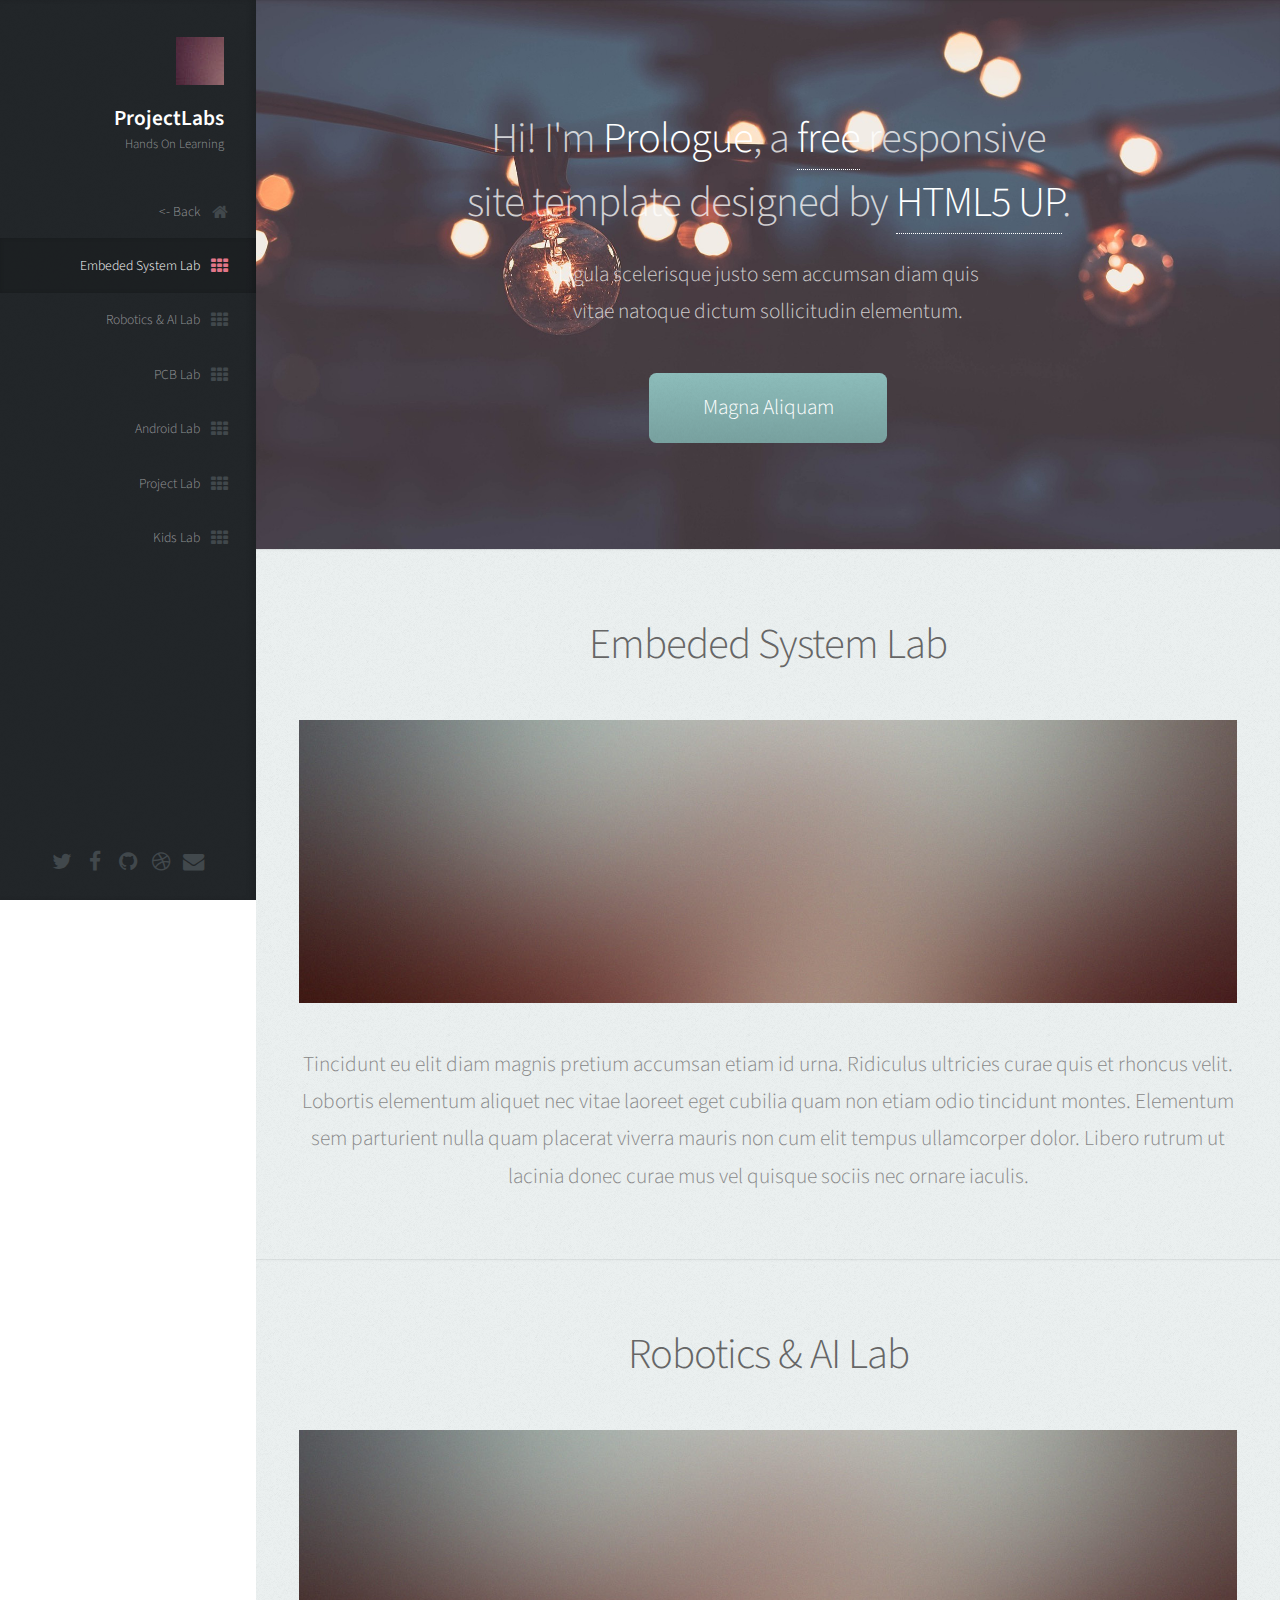
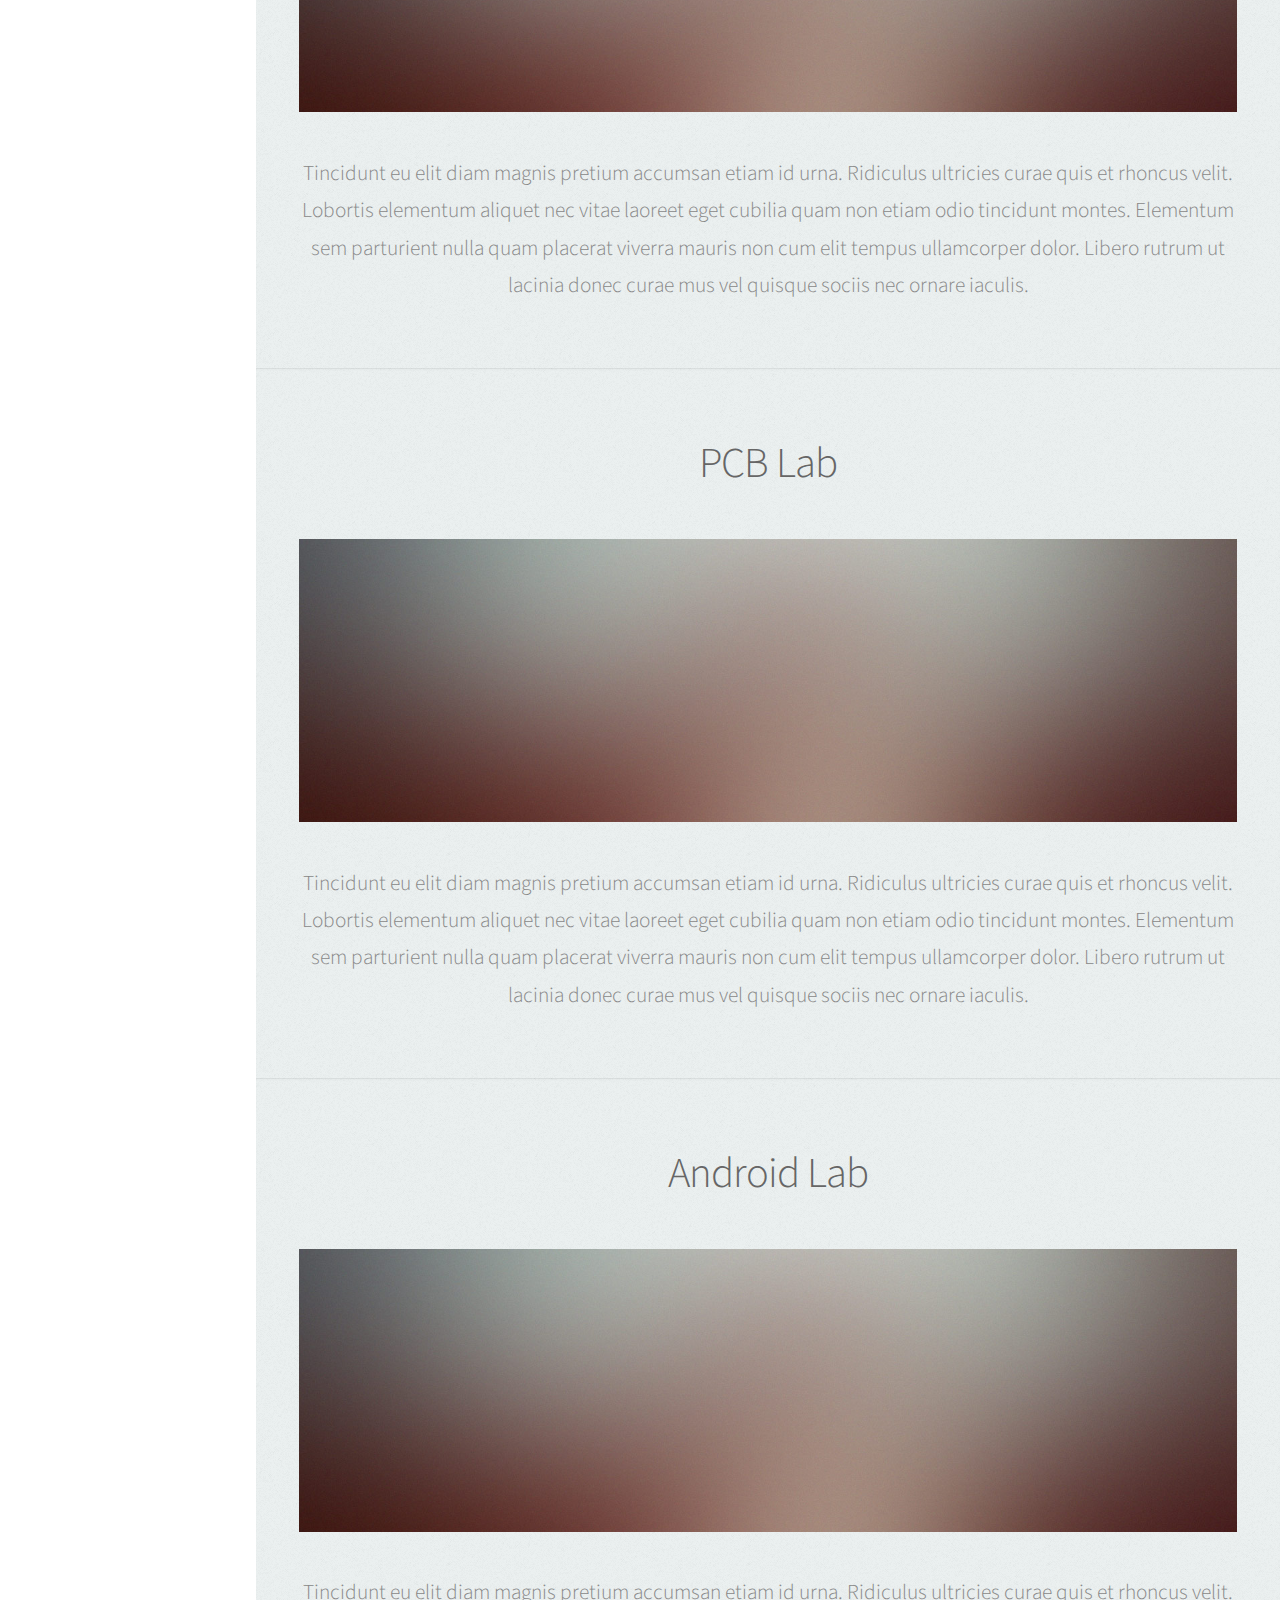
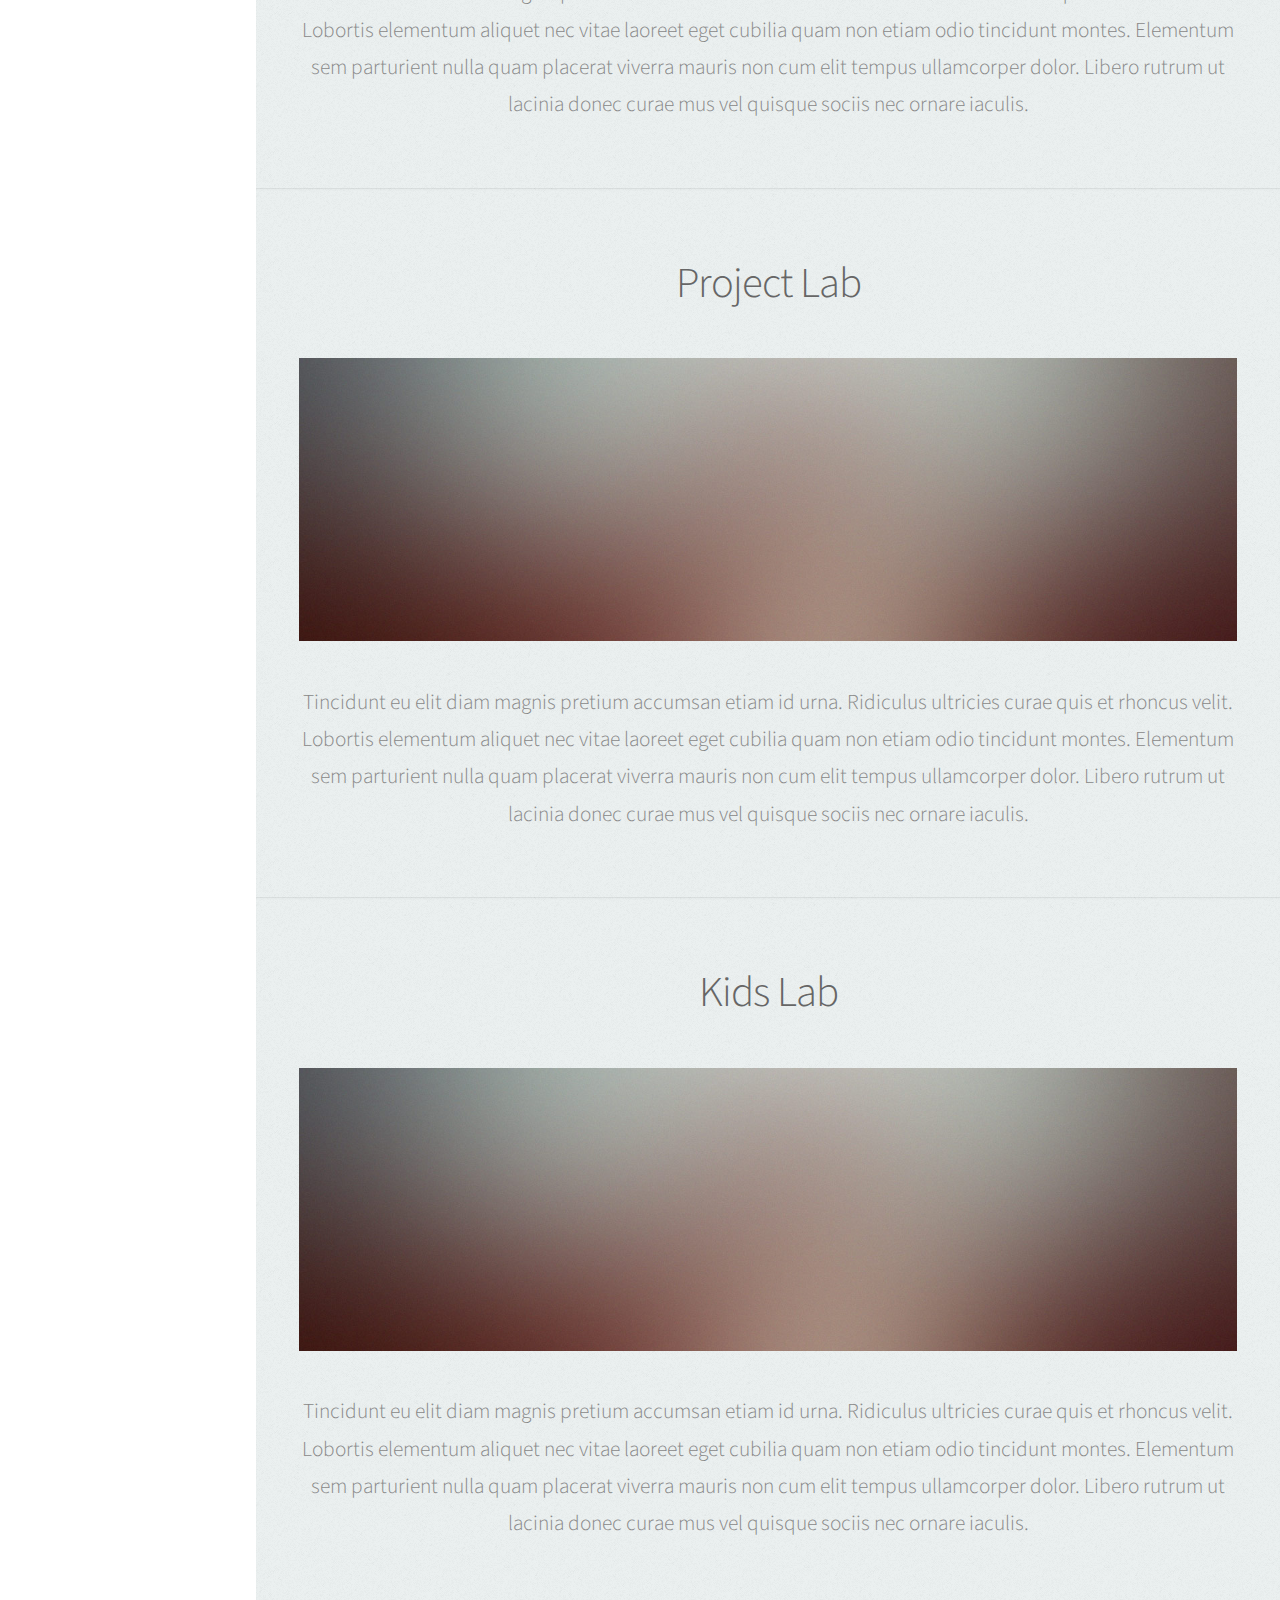
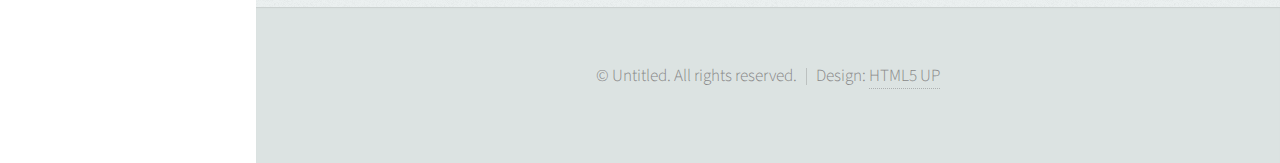
==== Labs.html @ 2b8f5c26 "added labs.html and several changes" ====
<!DOCTYPE HTML>
<!--
	Prologue by HTML5 UP
	html5up.net | @n33co
	Free for personal and commercial use under the CCA 3.0 license (html5up.net/license)
-->
<html>
	<head>
		<title>ProjectLabs</title>
		<meta http-equiv="content-type" content="text/html; charset=utf-8" />
		<meta name="description" content="" />
		<meta name="keywords" content="" />
		<!--[if lte IE 8]><script src="css/ie/html5shiv.js"></script><![endif]-->
		<script src="js/jquery.min.js"></script>
		<script src="js/jquery.scrolly.min.js"></script>
		<script src="js/jquery.scrollzer.min.js"></script>
		<script src="js/skel.min.js"></script>
		<script src="js/skel-layers.min.js"></script>
		<script src="js/init.js"></script>
		<noscript>
			<link rel="stylesheet" href="css/skel.css" />
			<link rel="stylesheet" href="css/style.css" />
			<link rel="stylesheet" href="css/style-wide.css" />
		</noscript>
		<!--[if lte IE 9]><link rel="stylesheet" href="css/ie/v9.css" /><![endif]-->
		<!--[if lte IE 8]><link rel="stylesheet" href="css/ie/v8.css" /><![endif]-->
	</head>
	<body>

		<!-- Header -->
			<div id="header" class="skel-layers-fixed">

				<div class="top">

					<!-- Logo -->
						<div id="logo">
							<span class="image avatar48"><img src="images/avatar.jpg" alt="" /></span>
							<h1 id="title">ProjectLabs</h1>
							<p>Hands On Learning</p>
						</div>

					<!-- Nav -->
						<nav id="nav">
							<!--
							
								Prologue's nav expects links in one of two formats:
								
								1. Hash link (scrolls to a different section within the page)
								
								   <li><a href="#foobar" id="foobar-link" class="icon fa-whatever-icon-you-want skel-layers-ignoreHref"><span class="label">Foobar</span></a></li>

								2. Standard link (sends the user to another page/site)

								   <li><a href="http://foobar.tld" id="foobar-link" class="icon fa-whatever-icon-you-want"><span class="label">Foobar</span></a></li>
							
							-->
							<ul>
							<li><a href="index.html" class="skel-layers-ignoreHref"><span class="icon fa-home"><-  Back</span></a></li>
								<li><a href="#top" id="top-link" class="skel-layers-ignoreHref"><span class="icon fa-th">Embeded System Lab</span></a></li>
								<li><a href="#portfolio" id="portfolio-link" class="skel-layers-ignoreHref"><span class="icon fa-th">Robotics & AI Lab</span></a></li>
								<li><a href="#portfolio" id="portfolio-link" class="skel-layers-ignoreHref"><span class="icon fa-th">PCB Lab</span></a></li>
								<li><a href="#portfolio" id="portfolio-link" class="skel-layers-ignoreHref"><span class="icon fa-th">Android Lab</span></a></li>
								<li><a href="#about" id="about-link" class="skel-layers-ignoreHref"><span class="icon fa-th">Project Lab</span></a></li>
								<li><a href="#contact" id="contact-link" class="skel-layers-ignoreHref"><span class="icon fa-th">Kids Lab</span></a></li>
							</ul>
						</nav>
						
				</div>
				
				<div class="bottom">

					<!-- Social Icons -->
						<ul class="icons">
							<li><a href="#" class="icon fa-twitter"><span class="label">Twitter</span></a></li>
							<li><a href="#" class="icon fa-facebook"><span class="label">Facebook</span></a></li>
							<li><a href="#" class="icon fa-github"><span class="label">Github</span></a></li>
							<li><a href="#" class="icon fa-dribbble"><span class="label">Dribbble</span></a></li>
							<li><a href="#" class="icon fa-envelope"><span class="label">Email</span></a></li>
						</ul>
				
				</div>
			
			</div>

		<!-- Main -->
			<div id="main">

				<!-- Intro -->
					<section id="top" class="one dark cover">
						<div class="container">

							<header>
								<h2 class="alt">Hi! I'm <strong>Prologue</strong>, a <a href="http://html5up.net/license">free</a> responsive<br />
								site template designed by <a href="http://html5up.net">HTML5 UP</a>.</h2>
								<p>Ligula scelerisque justo sem accumsan diam quis<br />
								vitae natoque dictum sollicitudin elementum.</p>
							</header>
							
							<footer>
								<a href="#portfolio" class="button scrolly">Magna Aliquam</a>
							</footer>

						</div>
					</section>
					

				<!-- About Me -->
					
					<!-- About Me -->
					<section id="about" class="three">
						<div class="container">

							<header>
								<h2>Embeded System Lab</h2>
							</header>

							<a href="#" class="image featured"><img src="images/pic08.jpg" alt="" /></a>
							
							<p>Tincidunt eu elit diam magnis pretium accumsan etiam id urna. Ridiculus 
							ultricies curae quis et rhoncus velit. Lobortis elementum aliquet nec vitae 
							laoreet eget cubilia quam non etiam odio tincidunt montes. Elementum sem 
							parturient nulla quam placerat viverra mauris non cum elit tempus ullamcorper 
							dolor. Libero rutrum ut lacinia donec curae mus vel quisque sociis nec 
							ornare iaculis.</p>

						</div>
					</section>
					
					<!-- About Me -->
					<section id="about" class="three">
						<div class="container">

							<header>
								<h2>Robotics & AI Lab</h2>
							</header>

							<a href="#" class="image featured"><img src="images/pic08.jpg" alt="" /></a>
							
							<p>Tincidunt eu elit diam magnis pretium accumsan etiam id urna. Ridiculus 
							ultricies curae quis et rhoncus velit. Lobortis elementum aliquet nec vitae 
							laoreet eget cubilia quam non etiam odio tincidunt montes. Elementum sem 
							parturient nulla quam placerat viverra mauris non cum elit tempus ullamcorper 
							dolor. Libero rutrum ut lacinia donec curae mus vel quisque sociis nec 
							ornare iaculis.</p>

						</div>
					</section>
					
					<!-- About Me -->
					<section id="about" class="three">
						<div class="container">

							<header>
								<h2>PCB Lab</h2>
							</header>

							<a href="#" class="image featured"><img src="images/pic08.jpg" alt="" /></a>
							
							<p>Tincidunt eu elit diam magnis pretium accumsan etiam id urna. Ridiculus 
							ultricies curae quis et rhoncus velit. Lobortis elementum aliquet nec vitae 
							laoreet eget cubilia quam non etiam odio tincidunt montes. Elementum sem 
							parturient nulla quam placerat viverra mauris non cum elit tempus ullamcorper 
							dolor. Libero rutrum ut lacinia donec curae mus vel quisque sociis nec 
							ornare iaculis.</p>

						</div>
					</section>
					
					<!-- About Me -->
					<section id="about" class="three">
						<div class="container">

							<header>
								<h2>Android Lab</h2>
							</header>

							<a href="#" class="image featured"><img src="images/pic08.jpg" alt="" /></a>
							
							<p>Tincidunt eu elit diam magnis pretium accumsan etiam id urna. Ridiculus 
							ultricies curae quis et rhoncus velit. Lobortis elementum aliquet nec vitae 
							laoreet eget cubilia quam non etiam odio tincidunt montes. Elementum sem 
							parturient nulla quam placerat viverra mauris non cum elit tempus ullamcorper 
							dolor. Libero rutrum ut lacinia donec curae mus vel quisque sociis nec 
							ornare iaculis.</p>

						</div>
					</section>
										<!-- About Me -->
					<section id="about" class="three">
						<div class="container">

							<header>
								<h2>Project Lab</h2>
							</header>

							<a href="#" class="image featured"><img src="images/pic08.jpg" alt="" /></a>
							
							<p>Tincidunt eu elit diam magnis pretium accumsan etiam id urna. Ridiculus 
							ultricies curae quis et rhoncus velit. Lobortis elementum aliquet nec vitae 
							laoreet eget cubilia quam non etiam odio tincidunt montes. Elementum sem 
							parturient nulla quam placerat viverra mauris non cum elit tempus ullamcorper 
							dolor. Libero rutrum ut lacinia donec curae mus vel quisque sociis nec 
							ornare iaculis.</p>

						</div>
					</section>
					
										<!-- About Me -->
					<section id="about" class="three">
						<div class="container">

							<header>
								<h2>Kids Lab</h2>
							</header>

							<a href="#" class="image featured"><img src="images/pic08.jpg" alt="" /></a>
							
							<p>Tincidunt eu elit diam magnis pretium accumsan etiam id urna. Ridiculus 
							ultricies curae quis et rhoncus velit. Lobortis elementum aliquet nec vitae 
							laoreet eget cubilia quam non etiam odio tincidunt montes. Elementum sem 
							parturient nulla quam placerat viverra mauris non cum elit tempus ullamcorper 
							dolor. Libero rutrum ut lacinia donec curae mus vel quisque sociis nec 
							ornare iaculis.</p>

						</div>
					</section>
							
			
			</div>

		<!-- Footer -->
			<div id="footer">
				
				<!-- Copyright -->
					<ul class="copyright">
						<li>&copy; Untitled. All rights reserved.</li><li>Design: <a href="http://html5up.net">HTML5 UP</a></li>
					</ul>
				
			</div>

	</body>
</html>
---- css/skel.css ----
/* Resets (http://meyerweb.com/eric/tools/css/reset/ | v2.0 | 20110126 | License: none (public domain)) */

	html,body,div,span,applet,object,iframe,h1,h2,h3,h4,h5,h6,p,blockquote,pre,a,abbr,acronym,address,big,cite,code,del,dfn,em,img,ins,kbd,q,s,samp,small,strike,strong,sub,sup,tt,var,b,u,i,center,dl,dt,dd,ol,ul,li,fieldset,form,label,legend,table,caption,tbody,tfoot,thead,tr,th,td,article,aside,canvas,details,embed,figure,figcaption,footer,header,hgroup,menu,nav,output,ruby,section,summary,time,mark,audio,video{margin:0;padding:0;border:0;font-size:100%;font:inherit;vertical-align:baseline;}article,aside,details,figcaption,figure,footer,header,hgroup,menu,nav,section{display:block;}body{line-height:1;}ol,ul{list-style:none;}blockquote,q{quotes:none;}blockquote:before,blockquote:after,q:before,q:after{content:'';content:none;}table{border-collapse:collapse;border-spacing:0;}body{-webkit-text-size-adjust:none}

/* Box Model */

	*, *:before, *:after {
		-moz-box-sizing: border-box;
		-webkit-box-sizing: border-box;
		box-sizing: border-box;
	}

/* Container */

	.container {
		margin-left: auto;
		margin-right: auto;

		/* width: (containers) */
		width: 1200px;
	}

	/* Modifiers */

		/* 125% */
			.container.\31 25\25 {
				width: 100%;

				/* max-width: (containers * 1.25) */
				max-width: 1500px;

				/* min-width: (containers) */
				min-width: 1200px;
			}

		/* 75% */
			.container.\37 5\25 {

				/* width: (containers * 0.75) */
				width: 900px;

			}

		/* 50% */
			.container.\35 0\25 {

				/* width: (containers * 0.50) */
				width: 600px;

			}

		/* 25% */
			.container.\32 5\25 {

				/* width: (containers * 0.25) */
				width: 300px;

			}

/* Grid */

	.row {
		border-bottom: solid 1px transparent;
	}

	.row > * {
		float: left;
	}

	.row:after, .row:before {
		content: '';
		display: block;
		clear: both;
		height: 0;
	}

	.row.uniform > * > :first-child {
		margin-top: 0;
	}

	.row.uniform > * > :last-child {
		margin-bottom: 0;
	}

	/* Gutters */

		/* Normal */

			.row > * {
				/* padding: (gutters.horizontal) 0 0 (gutters.vertical) */
				padding: 40px 0 0 40px;
			}

			.row {
				/* margin: -(gutters.horizontal) 0 -1px -(gutters.vertical) */
				margin: -40px 0 -1px -40px;
			}

			.row.uniform > * {
				/* padding: (gutters.vertical) 0 0 (gutters.vertical) */
				padding: 40px 0 0 40px;
			}

			.row.uniform {
				/* margin: -(gutters.vertical) 0 -1px -(gutters.vertical) */
				margin: -40px 0 -1px -40px;
			}

		/* 200% */

			.row.\32 00\25 > * {
				/* padding: (gutters.horizontal) 0 0 (gutters.vertical) */
				padding: 80px 0 0 80px;
			}

			.row.\32 00\25 {
				/* margin: -(gutters.horizontal) 0 -1px -(gutters.vertical) */
				margin: -80px 0 -1px -80px;
			}

			.row.uniform.\32 00\25 > * {
				/* padding: (gutters.vertical) 0 0 (gutters.vertical) */
				padding: 80px 0 0 80px;
			}

			.row.uniform.\32 00\25 {
				/* margin: -(gutters.vertical) 0 -1px -(gutters.vertical) */
				margin: -80px 0 -1px -80px;
			}

		/* 150% */

			.row.\31 50\25 > * {
				/* padding: (gutters.horizontal) 0 0 (gutters.vertical) */
				padding: 60px 0 0 60px;
			}

			.row.\31 50\25 {
				/* margin: -(gutters.horizontal) 0 -1px -(gutters.vertical) */
				margin: -60px 0 -1px -60px;
			}

			.row.uniform.\31 50\25 > * {
				/* padding: (gutters.vertical) 0 0 (gutters.vertical) */
				padding: 60px 0 0 60px;
			}

			.row.uniform.\31 50\25 {
				/* margin: -(gutters.vertical) 0 -1px -(gutters.vertical) */
				margin: -60px 0 -1px -60px;
			}

		/* 50% */

			.row.\35 0\25 > * {
				/* padding: (gutters.horizontal) 0 0 (gutters.vertical) */
				padding: 20px 0 0 20px;
			}

			.row.\35 0\25 {
				/* margin: -(gutters.horizontal) 0 -1px -(gutters.vertical) */
				margin: -20px 0 -1px -20px;
			}

			.row.uniform.\35 0\25 > * {
				/* padding: (gutters.vertical) 0 0 (gutters.vertical) */
				padding: 20px 0 0 20px;
			}

			.row.uniform.\35 0\25 {
				/* margin: -(gutters.vertical) 0 -1px -(gutters.vertical) */
				margin: -20px 0 -1px -20px;
			}

		/* 25% */

			.row.\32 5\25 > * {
				/* padding: (gutters.horizontal) 0 0 (gutters.vertical) */
				padding: 10px 0 0 10px;
			}

			.row.\32 5\25 {
				/* margin: -(gutters.horizontal) 0 -1px -(gutters.vertical) */
				margin: -10px 0 -1px -10px;
			}

			.row.uniform.\32 5\25 > * {
				/* padding: (gutters.vertical) 0 0 (gutters.vertical) */
				padding: 10px 0 0 10px;
			}

			.row.uniform.\32 5\25 {
				/* margin: -(gutters.vertical) 0 -1px -(gutters.vertical) */
				margin: -10px 0 -1px -10px;
			}

		/* 0% */

			.row.\30 \25 > * {
				padding: 0;
			}

			.row.\30 \25 {
				margin: 0 0 -1px 0;
			}

	/* Cells */

		.\31 2u, .\31 2u\24 { width: 100%; clear: none; margin-left: 0; }
		.\31 1u, .\31 1u\24 { width: 91.6666666667%; clear: none; margin-left: 0; }
		.\31 0u, .\31 0u\24 { width: 83.3333333333%; clear: none; margin-left: 0; }
		.\39 u, .\39 u\24 { width: 75%; clear: none; margin-left: 0; }
		.\38 u, .\38 u\24 { width: 66.6666666667%; clear: none; margin-left: 0; }
		.\37 u, .\37 u\24 { width: 58.3333333333%; clear: none; margin-left: 0; }
		.\36 u, .\36 u\24 { width: 50%; clear: none; margin-left: 0; }
		.\35 u, .\35 u\24 { width: 41.6666666667%; clear: none; margin-left: 0; }
		.\34 u, .\34 u\24 { width: 33.3333333333%; clear: none; margin-left: 0; }
		.\33 u, .\33 u\24 { width: 25%; clear: none; margin-left: 0; }
		.\32 u, .\32 u\24 { width: 16.6666666667%; clear: none; margin-left: 0; }
		.\31 u, .\31 u\24 { width: 8.3333333333%; clear: none; margin-left: 0; }

		.\31 2u\24 + *,
		.\31 1u\24 + *,
		.\31 0u\24 + *,
		.\39 u\24 + *,
		.\38 u\24 + *,
		.\37 u\24 + *,
		.\36 u\24 + *,
		.\35 u\24 + *,
		.\34 u\24 + *,
		.\33 u\24 + *,
		.\32 u\24 + *,
		.\31 u\24 + * {
			clear: left;
		}

		.\-11u { margin-left: 91.6666666667% }
		.\-10u { margin-left: 83.3333333333% }
		.\-9u { margin-left: 75% }
		.\-8u { margin-left: 66.6666666667% }
		.\-7u { margin-left: 58.3333333333% }
		.\-6u { margin-left: 50% }
		.\-5u { margin-left: 41.6666666667% }
		.\-4u { margin-left: 33.3333333333% }
		.\-3u { margin-left: 25% }
		.\-2u { margin-left: 16.6666666667% }
		.\-1u { margin-left: 8.3333333333% }
---- css/style.css ----
@charset 'UTF-8';
@import url("font-awesome.min.css");
@import url("http://fonts.googleapis.com/css?family=Source+Sans+Pro:300,300italic,400,600");

/*
	Prologue by HTML5 UP
	html5up.net | @n33co
	Free for personal and commercial use under the CCA 3.0 license (html5up.net/license)
*/

/*********************************************************************************/
/* Basic                                                                         */
/*********************************************************************************/

	body
	{
		background: #fff;
	}

		body.is-loading *
		{
			-moz-transition: none !important;
			-webkit-transition: none !important;
			-o-transition: none !important;
			-ms-transition: none !important;
			transition: none !important;
			-moz-animation: none !important;
			-webkit-animation: none !important;
			-o-animation: none !important;
			-ms-animation: none !important;
			animation: none !important;
		}

	body,input,textarea,select
	{
		font-family: 'Source Sans Pro', sans-serif;
		font-size: 19pt;
		font-weight: 300;
		line-height: 1.75em;
		color: #888;
	}

	h1,h2,h3,h4,h5,h6
	{
		font-weight: 300;
		color: #666;
		line-height: 1.5em;
	}
	
		h1 a, h2 a, h3 a, h4 a, h5 a, h6 a
		{
			color: inherit;
			text-decoration: none;
		}

		h1 strong, h2 strong, h3 strong, h4 strong, h5 strong, h6 strong
		{
			color: #333;
		}
		
		h2
		{
			font-size: 2em;
			letter-spacing: -1px;
		}
		
			h2.alt
			{
				color: #888;
			}
			
			h2.alt strong
			{
				color: #666;
			}

		h3
		{
			font-size: 1.5em;
		}

	header
	{
		margin: 0 0 2em 0;
	}

		header > p
		{
			margin: 1em 0 0 0;
		}

	footer
	{
		margin: 2em 0 0 0;
	}

	strong, b
	{
		font-weight: 300;
		color: #666;
	}
	
	em, i
	{
		font-style: italic;
	}

	a
	{
		text-decoration: none;
		color: inherit;
		border-bottom: dotted 1px rgba(128,128,128,0.5);
		-moz-transition: color 0.35s ease-in-out, border-bottom-color 0.35s ease-in-out;
		-webkit-transition: color 0.35s ease-in-out, border-bottom-color 0.35s ease-in-out;
		-o-transition: color 0.35s ease-in-out, border-bottom-color 0.35s ease-in-out;
		-ms-transition: color 0.35s ease-in-out, border-bottom-color 0.35s ease-in-out;
		transition: color 0.35s ease-in-out, border-bottom-color 0.35s ease-in-out;
		outline: 0;
	}

		a:hover
		{
			color: #E27689;
			border-bottom-color: rgba(255,255,255,0);
		}

	sub
	{
		position: relative;
		top: 0.5em;
		font-size: 0.8em;
	}
	
	sup
	{
		position: relative;
		top: -0.5em;
		font-size: 0.8em;
	}
	
	hr
	{
		border: 0;
		border-top: solid 1px #ddd;
	}
	
	blockquote
	{
		border-left: solid 0.5em #ddd;
		padding: 1em 0 1em 2em;
		font-style: italic;
	}
	
	p, ul, ol, dl, table
	{
		margin-bottom: 2em;
	}

	br.clear
	{
		clear: both;
	}

	/* Sections/Article */
	
		section,
		article
		{
			margin-bottom: 3em;
		}
		
			section > :last-child,
			article > :last-child,
			section > .container > :last-child,
			article > .container > :last-child
			{
				margin-bottom: 0;
			}

			section:last-child,
			article:last-child
			{
				margin-bottom: 0;
			}

			.row > section,
			.row > article
			{
				margin-bottom: 0;
			}

	/* Image */

		.image
		{
			display: inline-block;
			border: 0;
		}
		
			.image img
			{
				display: block;
				width: 100%;
			}
			
			.image.avatar48
			{
				width: 48px;
				height: 48px;
				background: #f00;
			}
			
				.image.avatar48 img
				{
					width: 48px;
					height: 48px;
				}

			.image.fit
			{
				display: block;
				width: 100%;
			}
			
			.image.featured
			{
				display: block;
				width: 100%;
				margin: 0 0 2em 0;
			}
			
			.image.left
			{
				float: left;
				margin: 0 2em 2em 0;
			}
			
			.image.centered
			{
				display: block;
				margin: 0 0 2em 0;
			}

				.image.centered img
				{
					margin: 0 auto;
					width: auto;
				}

	/* List */

		ul
		{
		}

			ul.default
			{
				list-style: disc;
				padding-left: 1em;
			}
			
				ul.default li
				{
					padding-left: 0.5em;
				}		

			ul.icons
			{
				cursor: default;
			}	
			
				ul.icons li
				{
					display: inline-block;
				}
				
					ul.icons a
					{
						display: inline-block;
						width: 2em;
						height: 2em;
						line-height: 2em;
						text-align: center;
						border: 0;
					}

		ol
		{
		}
		
			ol.default
			{
				list-style: decimal;
				padding-left: 1.25em;
			}

				ol.default li
				{
					padding-left: 0.25em;
				}

	/* Form */

		form
		{
		}
		
			form label
			{
				display: block;
				text-align: left;
				margin-bottom: 0.5em;
			}
		
			form input[type="text"],
			form input[type="email"],
			form input[type="password"],
			form select,
			form textarea
			{
				position: relative;
				-webkit-appearance: none;
				display: block;
				border: 0;
				outline: 0;
				background: #fff;
				background: rgba(255,255,255,0.75);
				width: 100%;
				border-radius: 0.35em;
				padding: 0.75em 1em 0.75em 1em;
				box-shadow: inset 0 0.1em 0.1em 0 rgba(0,0,0,0.05);
				border: solid 1px rgba(0,0,0,0.15);
				-moz-transition: all 0.35s ease-in-out;
				-webkit-transition: all 0.35s ease-in-out;
				-o-transition: all 0.35s ease-in-out;
				-ms-transition: all 0.35s ease-in-out;
				transition: all 0.35s ease-in-out;
			}

				form input[type="text"],
				form input[type="email"],
				form input[type="password"],
				form select
				{
					line-height: 1.25em;
				}

				form input[type="text"]:focus,
				form input[type="email"]:focus,
				form input[type="password"]:focus,
				form select:focus,
				form textarea:focus
				{
					box-shadow: 0 0 2px 1px #8ebebc;
					background: #fff;
				}
				
				form textarea
				{
					min-height: 14em;
				}

				form .formerize-placeholder
				{
					color: #555 !important;
				}

				form ::-webkit-input-placeholder
				{
					color: #555 !important;
				}

				form :-moz-placeholder
				{
					color: #555 !important;
				}

				form ::-moz-placeholder
				{
					color: #555 !important;
				}

				form :-ms-input-placeholder
				{
					color: #555 !important;
				}

				form ::-moz-focus-inner
				{
					border: 0;
				}
			
	/* Table */
	
		table
		{
			width: 100%;
		}
		
			table.default
			{
				width: 100%;
				text-align: left;
			}
			
				table.default tbody tr:nth-child(2n+2)
				{
					background: #f4f4f4;
				}
				
				table.default td
				{
					padding: 0.5em 1em 0.5em 1em;
				}
				
				table.default th
				{
					text-align: left;
					padding: 0.5em 1em 0.5em 1em;
					color: #fff;
					background: #222729 url('images/overlay.png');
				}
			
				table.default thead
				{
					background: #444;
					color: #fff;
				}
				
				table.default tfoot
				{
					background: #eee;
				}
				
				table.default tbody
				{
				}

	/* Button */
		
		input[type="button"],
		input[type="submit"],
		input[type="reset"],
		.button
		{
			position: relative;
			display: inline-block;
			border-radius: 0.35em;
			color: #fff !important;
			text-decoration: none;
			padding: 0.75em 2.5em 0.75em 2.5em;
			background-color: #8ebebc;
			border: 0;
			cursor: pointer;
			background-image: -moz-linear-gradient(top, rgba(0,0,0,0), rgba(0,0,0,0.15)), url('images/overlay.png');
			background-image: -webkit-linear-gradient(top, rgba(0,0,0,0), rgba(0,0,0,0.15)), url('images/overlay.png');
			background-image: -o-linear-gradient(top, rgba(0,0,0,0), rgba(0,0,0,0.15)), url('images/overlay.png');
			background-image: -ms-linear-gradient(top, rgba(0,0,0,0), rgba(0,0,0,0.15)), url('images/overlay.png');
			background-image: linear-gradient(top, rgba(0,0,0,0), rgba(0,0,0,0.15)), url('images/overlay.png');			
			-moz-transition: background-color 0.35s ease-in-out;
			-webkit-transition: background-color 0.35s ease-in-out;
			-o-transition: background-color 0.35s ease-in-out;
			-ms-transition: background-color 0.35s ease-in-out;
			transition: background-color 0.35s ease-in-out;
		}

			input[type="button"]:hover,
			input[type="submit"]:hover,
			input[type="reset"]:hover,
			.button:hover
			{
				background-color: #9ececc;
			}
			
			input[type="button"]:active,
			input[type="submit"]:active,
			input[type="reset"]:active,
			.button:active
			{
				background-color: #7eaeac;
			}
		
	/* Item */
	
		.item
		{
			box-shadow: 0 0.05em 0.15em 0 rgba(0,0,0,0.05);
			margin-bottom: 40px;
		}
		
			.item header
			{
				background: #fff;
				margin: 0;
				padding: 1em 0 1em 0;
				font-size: 0.8em;
			}

				.item header h3
				{
					font-size: 1em;
				}

/*********************************************************************************/
/* Icons                                                                         */
/*********************************************************************************/

	.icon {
		text-decoration: none;
	}

		.icon:before {
			display: inline-block;
			font-family: FontAwesome;
			font-size: 1.25em;
			text-decoration: none;
			font-style: normal;
			font-weight: normal;
			line-height: 1;
			-webkit-font-smoothing:antialiased;
			-moz-osx-font-smoothing:grayscale;
		}
		
		.icon > .label {
			display: none;
		}

/*********************************************************************************/
/* Header                                                                        */
/*********************************************************************************/
	
	#header
	{
		position: fixed;
		top: 0;
		left: 0;
		width: 375px;
		height: 100%;
		color: #fff;
		background: #222629 url('images/overlay.png');
		box-shadow: inset -0.25em 0 0.25em 0 rgba(0,0,0,0.1);
		text-align: right;
	}
	
		#header .top
		{
			position: absolute;
			left: 0;
			top: 0;
			width: 100%;
		}
	
		#header .bottom
		{
			position: absolute;
			left: 0;
			bottom: 0;
			width: 100%;
		}

		#header .icons
		{
			font-size: 0.8em;
			margin: 0 0 1em 0;
			text-align: center;
		}
		
			#header .icons a
			{
				color: #41484c;
				-moz-transition: color 0.35s ease-in-out;
				-webkit-transition: color 0.35s ease-in-out;
				-o-transition: color 0.35s ease-in-out;
				-ms-transition: color 0.35s ease-in-out;
				transition: color 0.35s ease-in-out;
			}
			
				#header .icons a:hover
				{
					color: #fff;
				}

	#logo
	{
		position: relative;
		margin: 1.75em 1.5em 1.5em 1.5em;
		min-height: 48px;
		cursor: default;
	}
	
		#logo h1
		{
			position: relative;
			color: #fff;
			font-weight: 600;
			font-size: 1em;
			line-height: 1em;
		}
	
		#logo p
		{
			position: relative;
			display: block;
			font-size: 0.6em;
			color: rgba(255,255,255,0.5);
			line-height: 1.25em;
			margin: 0.5em 0 0 0;
		}
		
		#logo .image
		{
			position: absolute;
			left: 0;
			top: 0;
		}
	
	#nav
	{
	}
	
		#nav ul
		{
		}
		
			#nav ul li
			{
			}
			
				#nav ul li a
				{
					display: block;
					padding: 0.5em 1.5em 0.5em 1.5em;
					color: rgba(255,255,255,0.5);
					text-decoration: none;
					outline: 0;
					border: 0;
					-moz-transition: none;
					-webkit-transition: none;
					-o-transition: none;
					-ms-transition: none;
					transition: none;
				}
				
					#nav ul li a span
					{
						position: relative;
						display: block;
						font-size: 0.8em;
					}
					
						#nav ul li a span:before
						{
							position: absolute;
							left: 0;
							color: #41484c;
							text-align: center;
							width: 1.25em;
							line-height: 1.75em;
						}

					#nav ul li a.active
					{
						background: rgba(0,0,0,0.15);
						box-shadow: inset 0 0 0.25em 0 rgba(0,0,0,0.125);
						color: #fff;
					}

						#nav ul li a.active span
						{
						}

							#nav ul li a.active span:before
							{
								color: #e27689;
							}

/*********************************************************************************/
/* Footer                                                                        */
/*********************************************************************************/
	
	#footer
	{
		margin-left: 375px;
		text-align: center;
		background-color: #dce3e2;
		padding: 3em 0 4em 0;
		box-shadow: inset 0 1px 0 0 rgba(0,0,0,0.05), inset 0 0.1em 0.1em 0 rgba(0,0,0,0.025);
		font-size: 0.8em;
	}

		#footer .copyright
		{
			cursor: default;
			margin: 0;
		}
			
			#footer .copyright li
			{
				display: inline-block;
				line-height: 1em;
				border-left: solid 1px rgba(128,128,128,0.35);
				padding: 0 0 0 0.5em;
				margin: 0 0 0 0.5em;
			}
			
			#footer .copyright li:first-child
			{
				border-left: 0;
				padding-left: 0;
				margin-left: 0;
			}

/*********************************************************************************/
/* Main                                                                          */
/*********************************************************************************/

	#main
	{
		margin-left: 375px;
	}
	
		#main > section
		{
			margin: 0;
			overflow: hidden;
			padding: 4em 0;
			box-shadow: inset 0 1px 0 0 rgba(0,0,0,0.05), inset 0 0.1em 0.1em 0 rgba(0,0,0,0.025);
			text-align: center;
			background-image: url('images/overlay.png');
		}

			#main > section.dark
			{
				color: #ddd;
				color: rgba(255,255,255,0.75);
			}

				#main > section.dark h2,
				#main > section.dark h3,
				#main > section.dark h4,
				#main > section.dark h5,
				#main > section.dark h6
				{
					color: inherit;
				}

				#main > section.dark strong,
				#main > section.dark a
				{
					color: #fff;
					border-color: inherit;
				}

					#main > section.dark a:hover
					{
						border-bottom-color: rgba(255,255,255,0);
					}

			#main > section.cover
			{
				padding: 6em 0;
				background-size: cover;
				background-position: center center;
			}
		
			#main > section.one
			{
				background-color: #81918E;
				background-image: url('../images/banner.jpg');
			}

			#main > section.two
			{
				background-color: #f5fafa;
			}
		
			#main > section.three
			{
				background-color: #ecf1f1;
			}
		
			#main > section.four
			{
				background-color: #e8edec;
			}
---- css/style-wide.css ----
/*
	Prologue by HTML5 UP
	html5up.net | @n33co
	Free for personal and commercial use under the CCA 3.0 license (html5up.net/license)
*/

/*********************************************************************************/
/* Basic                                                                         */
/*********************************************************************************/

	body,input,textarea,select
	{
		font-size: 17pt;
	}
	
/*********************************************************************************/
/* Header                                                                        */
/*********************************************************************************/

	#header
	{
		width: 300px;
	}
	
/*********************************************************************************/
/* Footer                                                                        */
/*********************************************************************************/

	#footer
	{
		margin-left: 300px;
	}
	
/*********************************************************************************/
/* Main                                                                          */
/*********************************************************************************/

	#main
	{
		margin-left: 300px;
	}
---- css/ie/v9.css ----
/*
	Prologue by HTML5 UP
	html5up.net | @n33co
	Free for personal and commercial use under the CCA 3.0 license (html5up.net/license)
*/

/*********************************************************************************/
/* Basic                                                                         */
/*********************************************************************************/

	/* Button */
		
		input[type="button"],
		input[type="submit"],
		input[type="reset"],
		.button
		{
			background-image: url('images/grad0-15.svg');
		}
---- css/ie/v8.css ----
/*
	Prologue by HTML5 UP
	html5up.net | @n33co
	Free for personal and commercial use under the CCA 3.0 license (html5up.net/license)
*/

/*********************************************************************************/
/* Basic                                                                         */
/*********************************************************************************/

	/* Section/Article */

		section,
		article
		{
		}
		
			section > .last-child,
			article > .last-child
			{
				margin-bottom: 0;
			}

			section.last-child,
			article.last-child
			{
				margin-bottom: 0;
			}

	/* Form */

		form
		{
		}
		
			form input[type="text"],
			form input[type="email"],
			form input[type="password"],
			form select,
			form textarea
			{
				-ms-behavior: url('css/ie/PIE.htc');
			}
			
	/* Button */
		
		input[type="button"],
		input[type="submit"],
		input[type="reset"],
		.button
		{
			-ms-behavior: url('css/ie/PIE.htc');
		}

/*********************************************************************************/
/* Header                                                                        */
/*********************************************************************************/

	#nav
	{
	}
	
		#nav ul
		{
		}
		
			#nav ul li
			{
			}
			
				#nav ul li a
				{
					color: #888;
				}

					#nav ul li a.active
					{
						background: #1C2022;
					}

/*********************************************************************************/
/* Main                                                                          */
/*********************************************************************************/

	#main
	{
	}

		#main > section
		{
		}
		
			#main > section.cover
			{
				background-position: auto;
				-ms-behavior: url('css/ie/backgroundsize.min.htc');
			}

/*********************************************************************************/
/* Side Panel                                                                    */
/*********************************************************************************/

	#sidePanelToggle
	{
	}
	
		#sidePanelToggle .toggle
		{
			background-color: #888;
		}
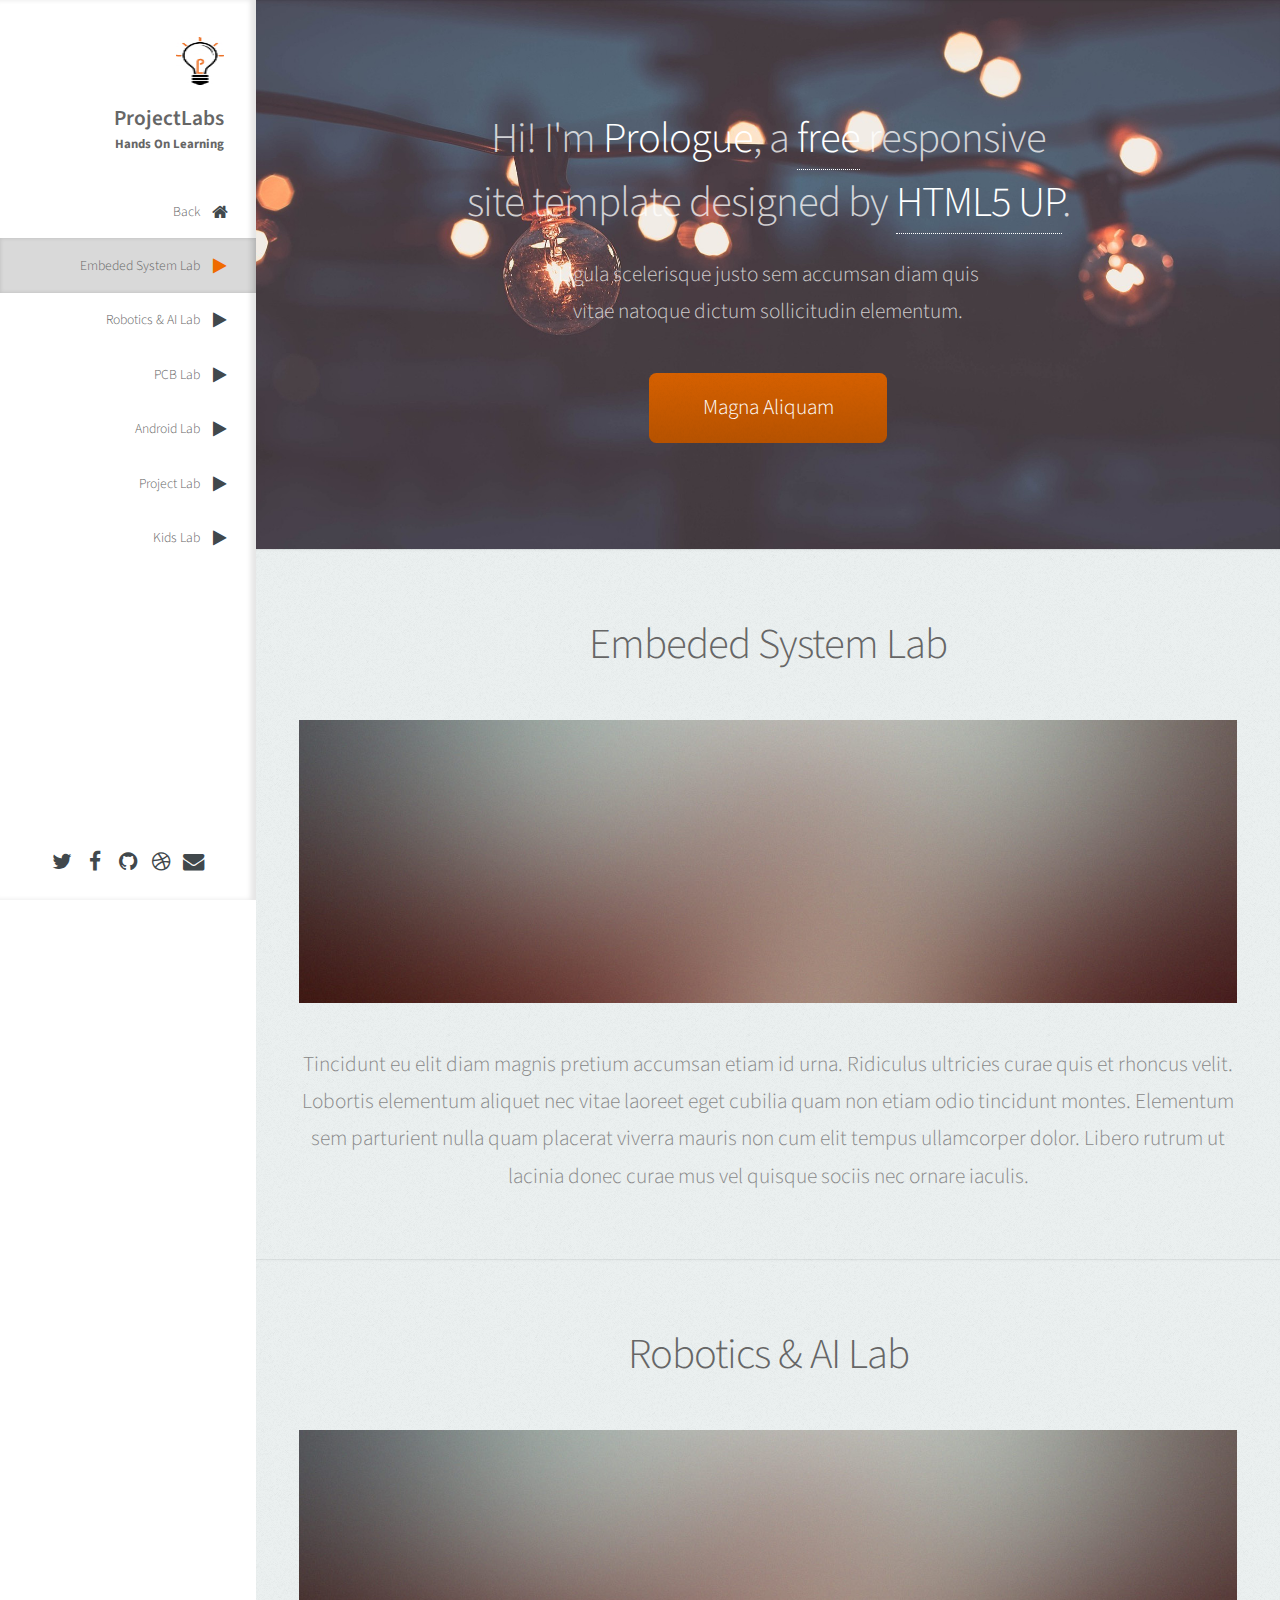
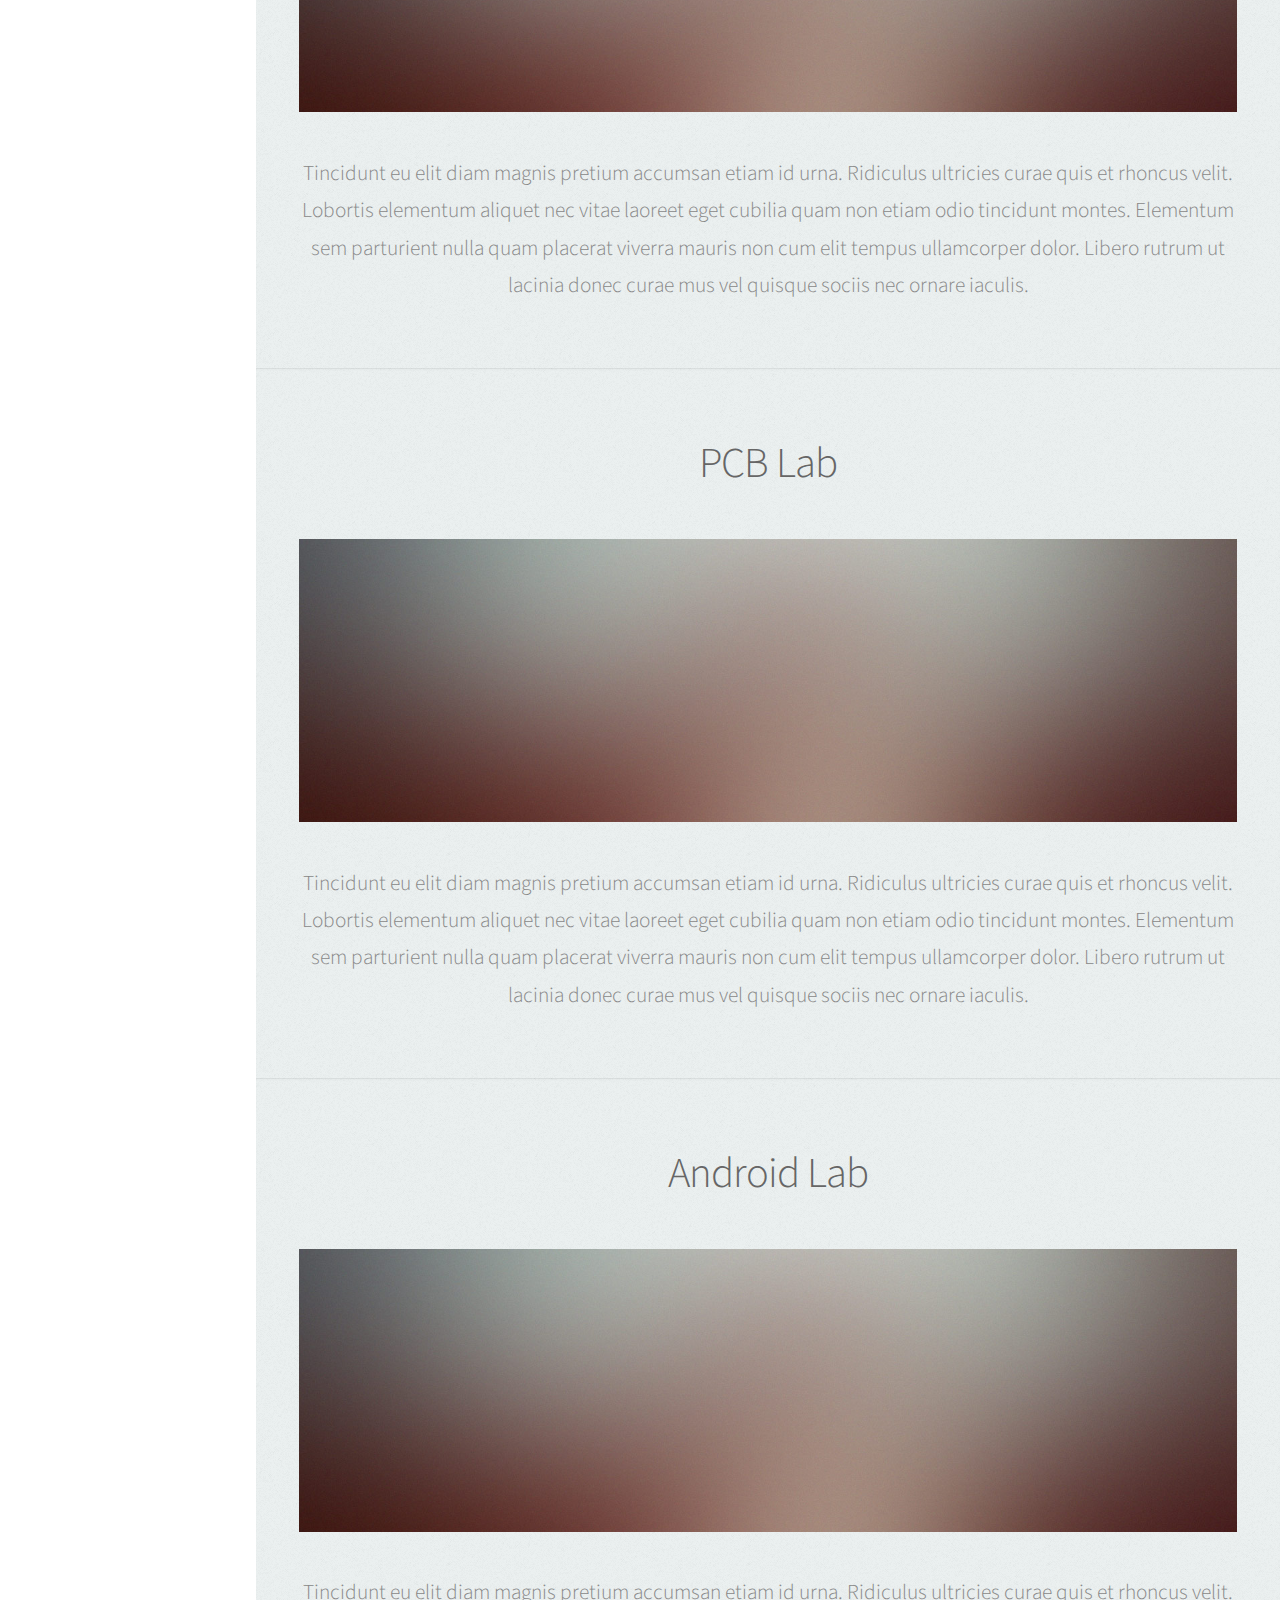
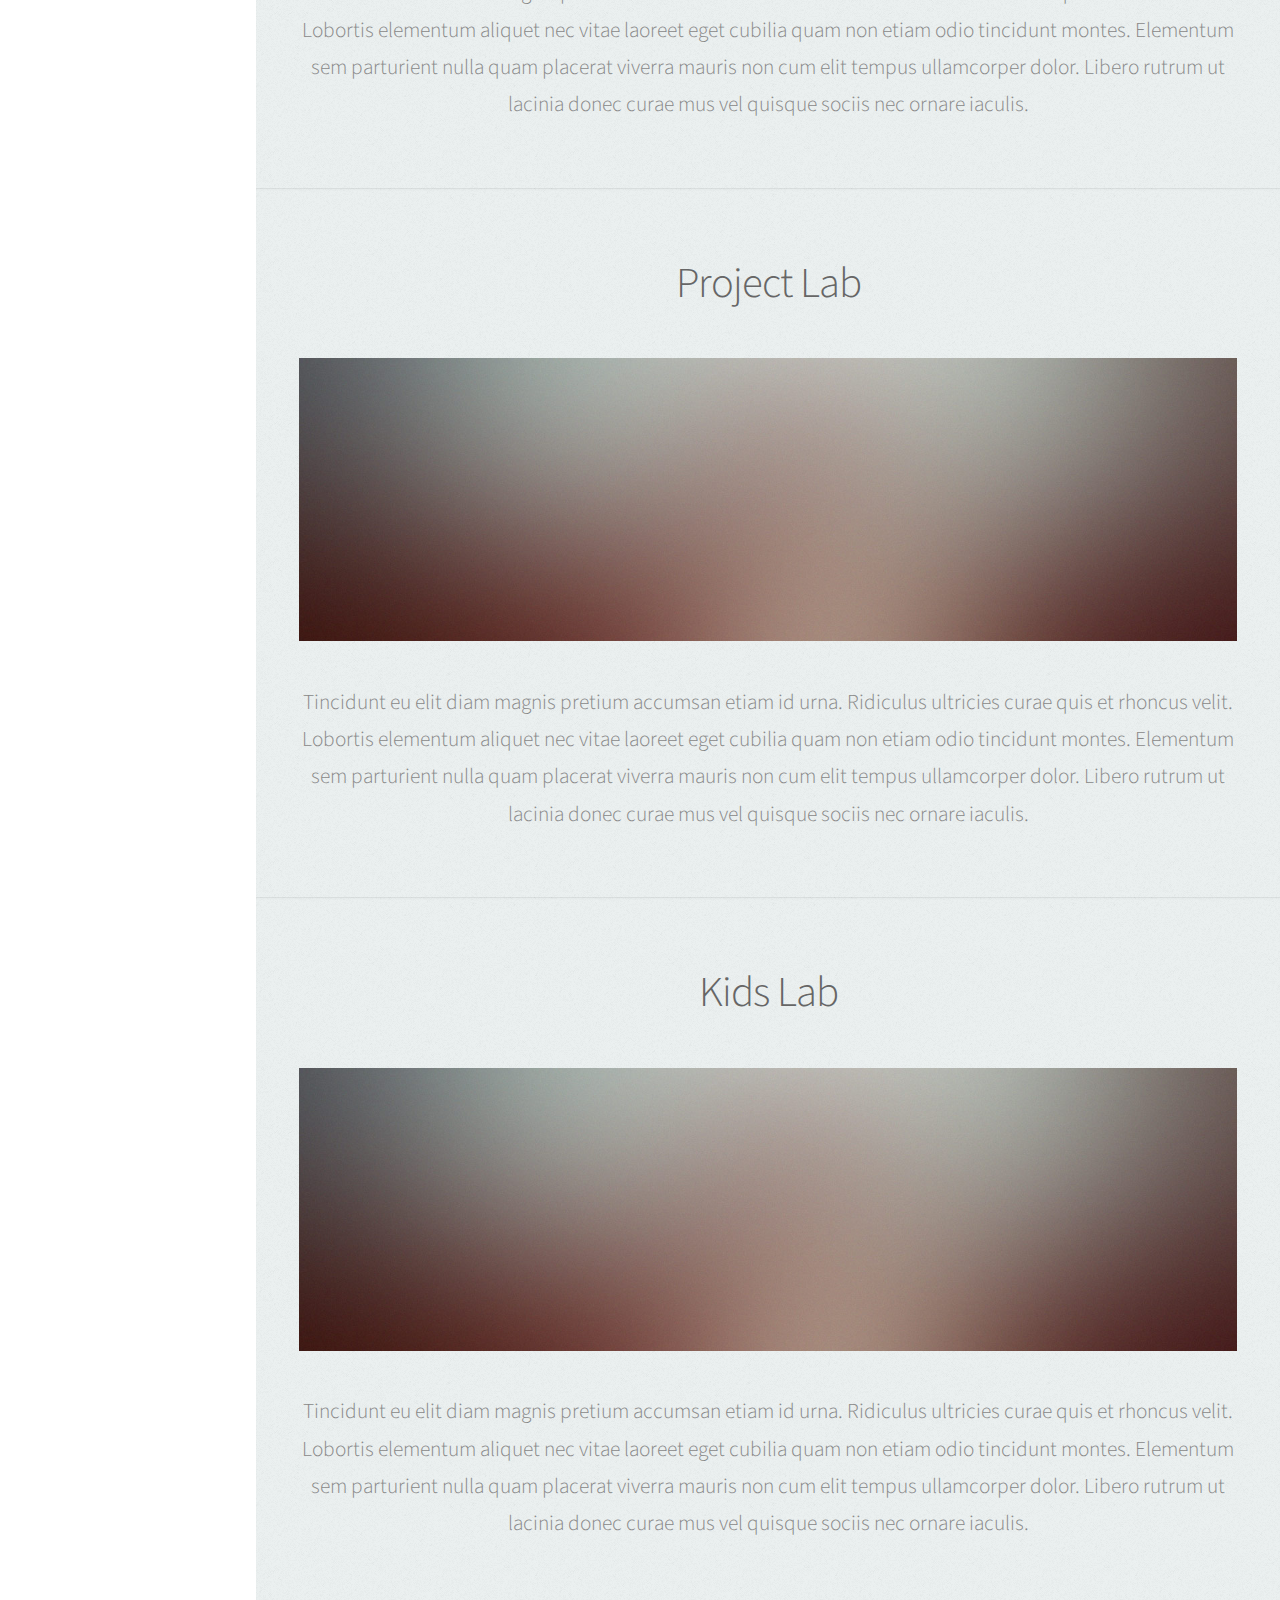
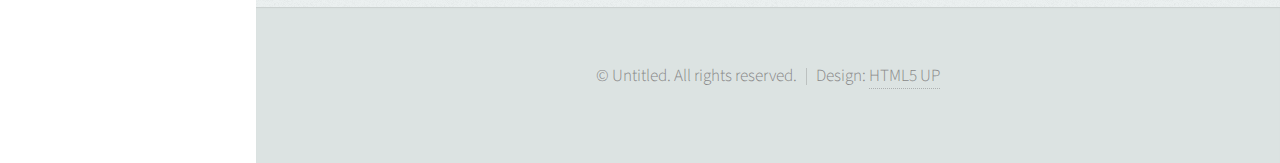
==== commit 05a278dc: "Icons Updated" ====
--- a/Labs.html
+++ b/Labs.html
@@ -55,13 +55,13 @@
 							
 							-->
 							<ul>
-							<li><a href="index.html" class="skel-layers-ignoreHref"><span class="icon fa-home"><-  Back</span></a></li>
-								<li><a href="#top" id="top-link" class="skel-layers-ignoreHref"><span class="icon fa-th">Embeded System Lab</span></a></li>
-								<li><a href="#portfolio" id="portfolio-link" class="skel-layers-ignoreHref"><span class="icon fa-th">Robotics & AI Lab</span></a></li>
-								<li><a href="#portfolio" id="portfolio-link" class="skel-layers-ignoreHref"><span class="icon fa-th">PCB Lab</span></a></li>
-								<li><a href="#portfolio" id="portfolio-link" class="skel-layers-ignoreHref"><span class="icon fa-th">Android Lab</span></a></li>
-								<li><a href="#about" id="about-link" class="skel-layers-ignoreHref"><span class="icon fa-th">Project Lab</span></a></li>
-								<li><a href="#contact" id="contact-link" class="skel-layers-ignoreHref"><span class="icon fa-th">Kids Lab</span></a></li>
+							<li><a href="index.html" class="skel-layers-ignoreHref"><span class="icon fa-home">Back</span></a></li>
+								<li><a href="#top" id="top-link" class="skel-layers-ignoreHref"><span class="icon fa-play">Embeded System Lab</span></a></li>
+								<li><a href="#portfolio" id="portfolio-link" class="skel-layers-ignoreHref"><span class="icon fa-play">Robotics & AI Lab</span></a></li>
+								<li><a href="#portfolio" id="portfolio-link" class="skel-layers-ignoreHref"><span class="icon fa-play">PCB Lab</span></a></li>
+								<li><a href="#portfolio" id="portfolio-link" class="skel-layers-ignoreHref"><span class="icon fa-play">Android Lab</span></a></li>
+								<li><a href="#about" id="about-link" class="skel-layers-ignoreHref"><span class="icon fa-play">Project Lab</span></a></li>
+								<li><a href="#contact" id="contact-link" class="skel-layers-ignoreHref"><span class="icon fa-play">Kids Lab</span></a></li>
 							</ul>
 						</nav>
 						
--- a/css/style.css
+++ b/css/style.css
@@ -449,7 +449,7 @@
 			color: #fff !important;
 			text-decoration: none;
 			padding: 0.75em 2.5em 0.75em 2.5em;
-			background-color: #8ebebc;
+			background-color: #D76100;
 			border: 0;
 			cursor: pointer;
 			background-image: -moz-linear-gradient(top, rgba(0,0,0,0), rgba(0,0,0,0.15)), url('images/overlay.png');
@@ -469,7 +469,7 @@
 			input[type="reset"]:hover,
 			.button:hover
 			{
-				background-color: #9ececc;
+				background-color: #ef6c00;
 			}
 			
 			input[type="button"]:active,
@@ -477,7 +477,7 @@
 			input[type="reset"]:active,
 			.button:active
 			{
-				background-color: #7eaeac;
+				background-color: #D76100;
 			}
 		
 	/* Item */
@@ -537,7 +537,7 @@
 		width: 375px;
 		height: 100%;
 		color: #fff;
-		background: #222629 url('images/overlay.png');
+		background: #FFF;
 		box-shadow: inset -0.25em 0 0.25em 0 rgba(0,0,0,0.1);
 		text-align: right;
 	}
@@ -591,7 +591,7 @@
 		#logo h1
 		{
 			position: relative;
-			color: #fff;
+			color: #666666;
 			font-weight: 600;
 			font-size: 1em;
 			line-height: 1em;
@@ -602,8 +602,9 @@
 			position: relative;
 			display: block;
 			font-size: 0.6em;
-			color: rgba(255,255,255,0.5);
+			color: #666666;
 			line-height: 1.25em;
+			font-weight:bold;
 			margin: 0.5em 0 0 0;
 		}
 		
@@ -630,7 +631,7 @@
 				{
 					display: block;
 					padding: 0.5em 1.5em 0.5em 1.5em;
-					color: rgba(255,255,255,0.5);
+					color: #666666;
 					text-decoration: none;
 					outline: 0;
 					border: 0;
@@ -662,7 +663,7 @@
 					{
 						background: rgba(0,0,0,0.15);
 						box-shadow: inset 0 0 0.25em 0 rgba(0,0,0,0.125);
-						color: #fff;
+						color: #666666;
 					}
 
 						#nav ul li a.active span
@@ -671,7 +672,7 @@
 
 							#nav ul li a.active span:before
 							{
-								color: #e27689;
+								color: #ef6c00;
 							}
 
 /*********************************************************************************/
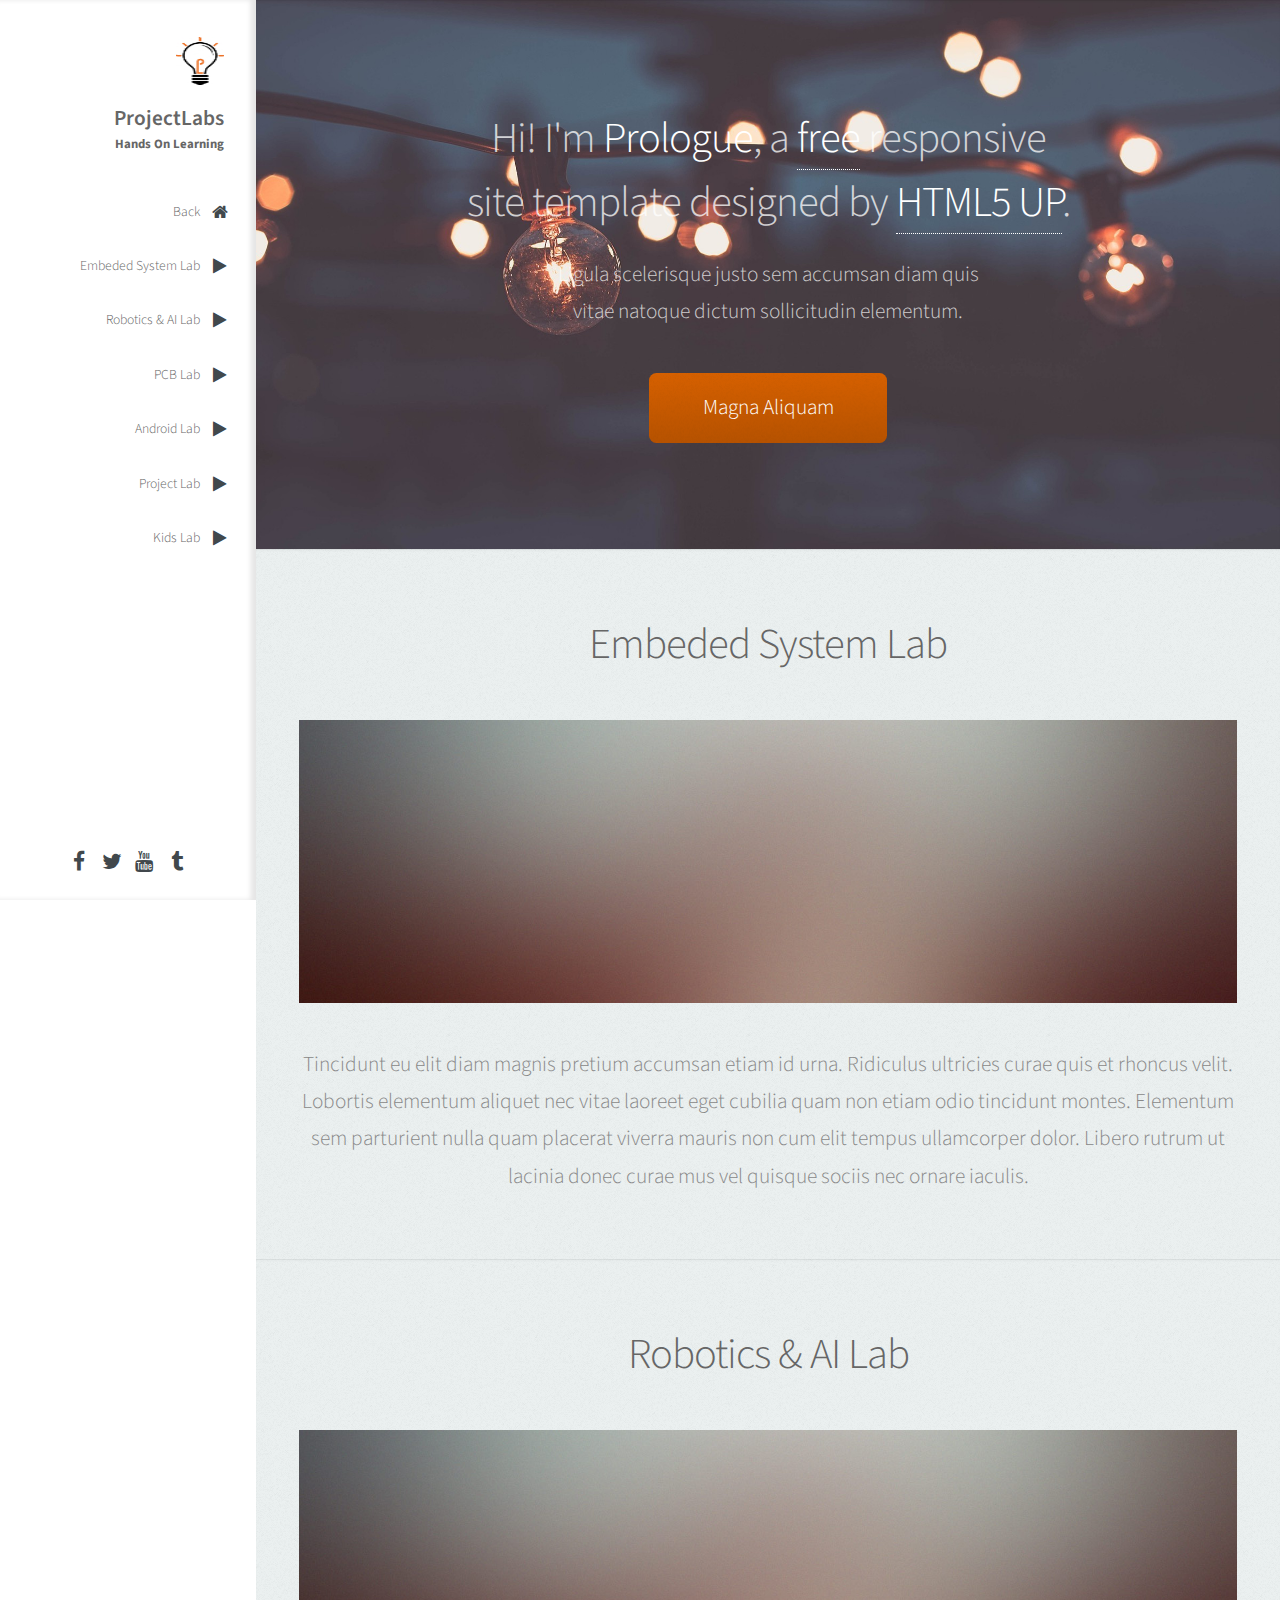
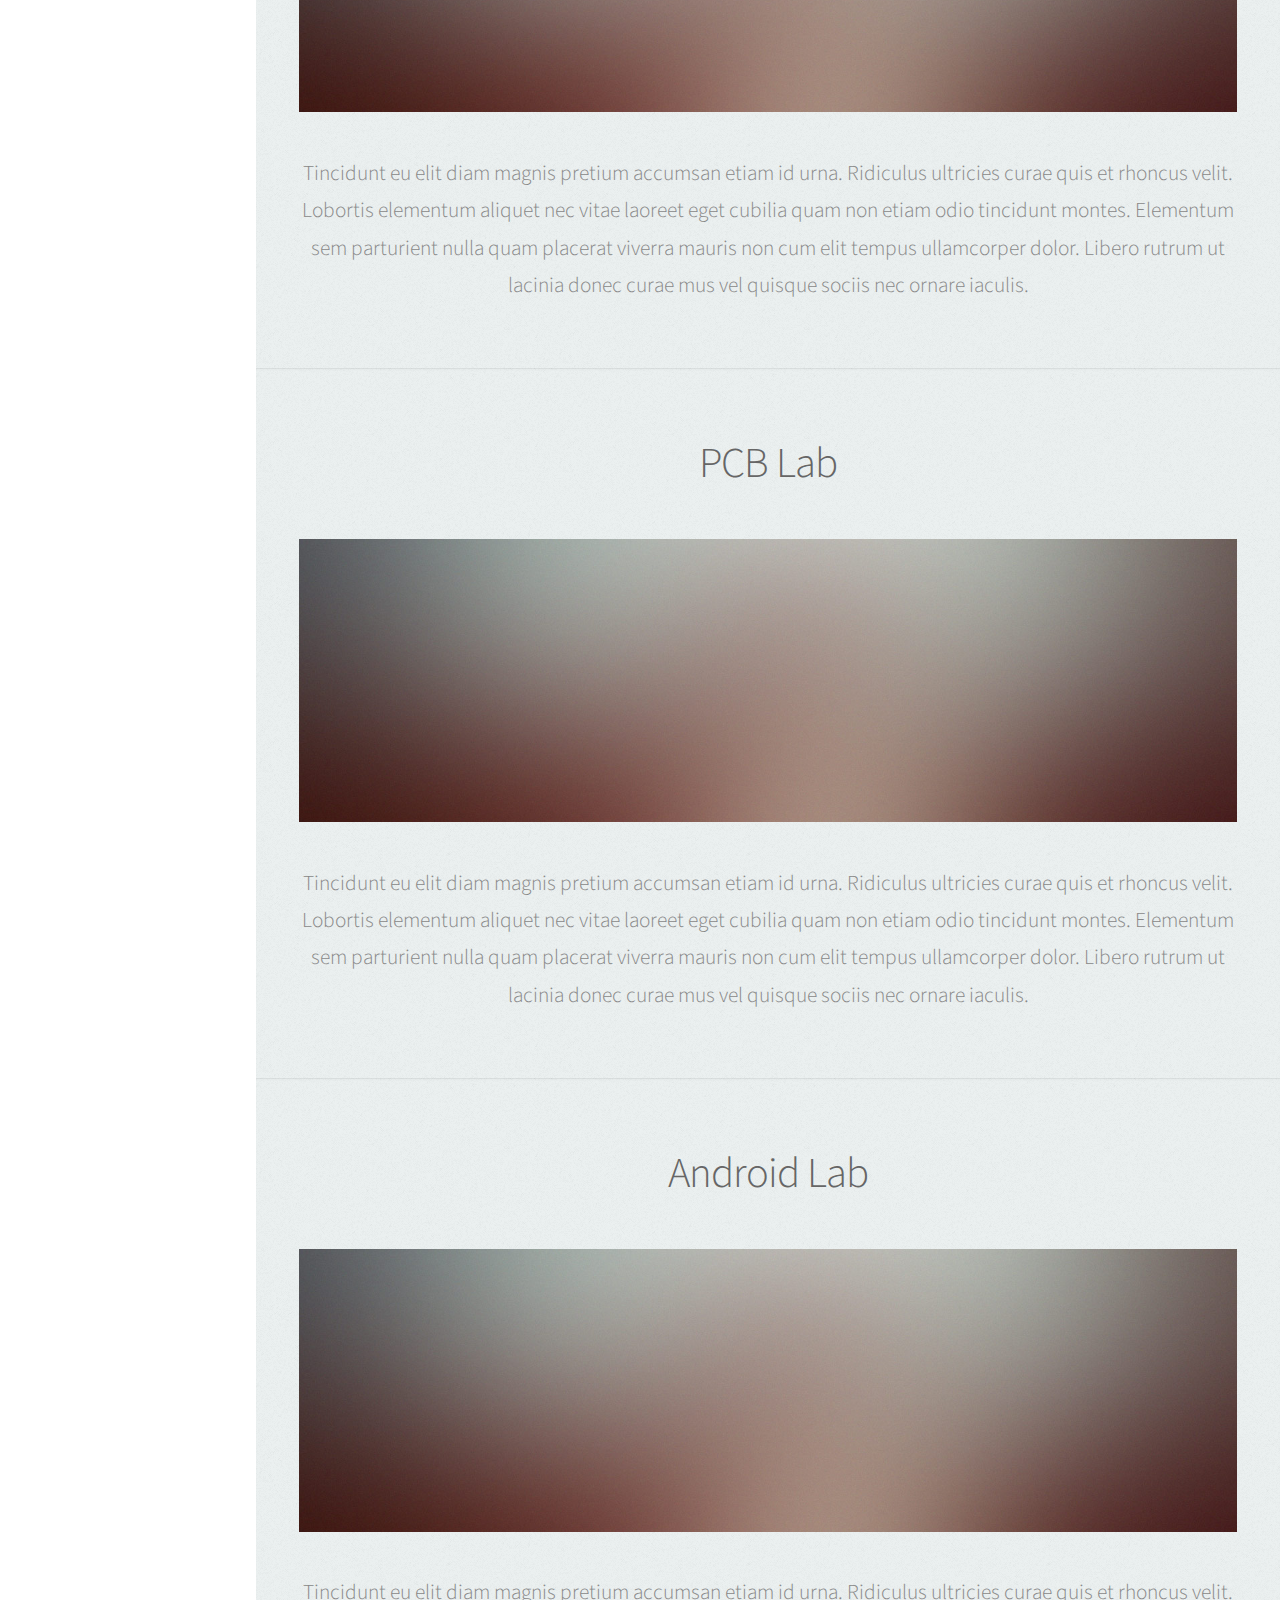
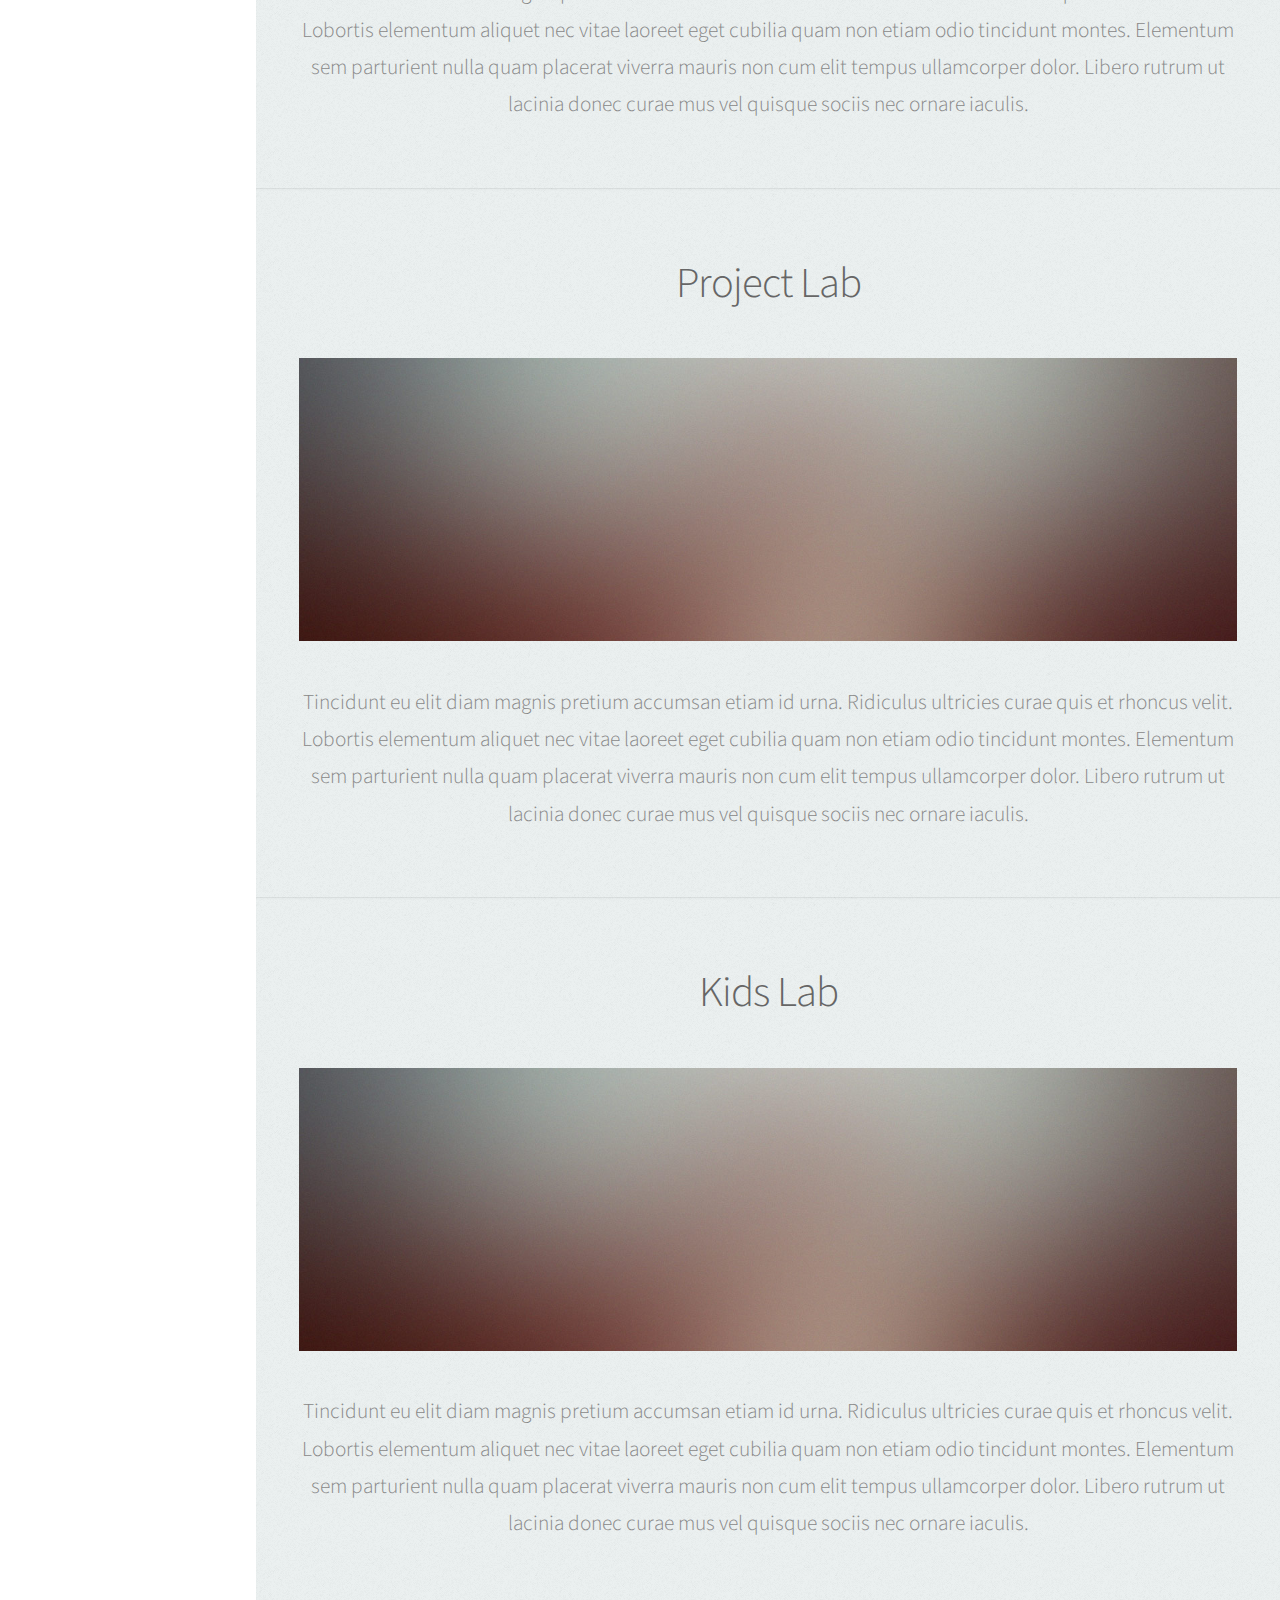
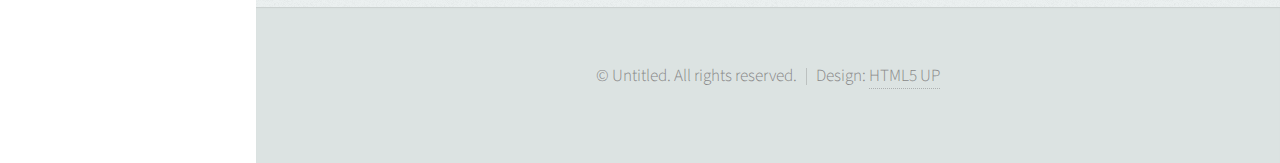
==== commit 0808342f: "Adding Scroll Links" ====
--- a/Labs.html
+++ b/Labs.html
@@ -56,12 +56,12 @@
 							-->
 							<ul>
 							<li><a href="index.html" class="skel-layers-ignoreHref"><span class="icon fa-home">Back</span></a></li>
-								<li><a href="#top" id="top-link" class="skel-layers-ignoreHref"><span class="icon fa-play">Embeded System Lab</span></a></li>
-								<li><a href="#portfolio" id="portfolio-link" class="skel-layers-ignoreHref"><span class="icon fa-play">Robotics & AI Lab</span></a></li>
-								<li><a href="#portfolio" id="portfolio-link" class="skel-layers-ignoreHref"><span class="icon fa-play">PCB Lab</span></a></li>
-								<li><a href="#portfolio" id="portfolio-link" class="skel-layers-ignoreHref"><span class="icon fa-play">Android Lab</span></a></li>
-								<li><a href="#about" id="about-link" class="skel-layers-ignoreHref"><span class="icon fa-play">Project Lab</span></a></li>
-								<li><a href="#contact" id="contact-link" class="skel-layers-ignoreHref"><span class="icon fa-play">Kids Lab</span></a></li>
+								<li><a href="#esl"><span class="icon fa-play">Embeded System Lab</span></a></li>
+								<li><a href="#ral" id="portfolio-link" class="skel-layers-ignoreHref"><span class="icon fa-play">Robotics & AI Lab</span></a></li>
+								<li><a href="#pcbl" id="portfolio-link" class="skel-layers-ignoreHref"><span class="icon fa-play">PCB Lab</span></a></li>
+								<li><a href="#al" id="portfolio-link" class="skel-layers-ignoreHref"><span class="icon fa-play">Android Lab</span></a></li>
+								<li><a href="#pl"><span class="icon fa-play">Project Lab</span></a></li>
+								<li><a href="#kl" id="contact-link" class="skel-layers-ignoreHref"><span class="icon fa-play">Kids Lab</span></a></li>
 							</ul>
 						</nav>
 						
@@ -69,15 +69,14 @@
 				
 				<div class="bottom">
 
-					<!-- Social Icons -->
+				<!-- Social Icons -->
 						<ul class="icons">
-							<li><a href="#" class="icon fa-twitter"><span class="label">Twitter</span></a></li>
-							<li><a href="#" class="icon fa-facebook"><span class="label">Facebook</span></a></li>
-							<li><a href="#" class="icon fa-github"><span class="label">Github</span></a></li>
-							<li><a href="#" class="icon fa-dribbble"><span class="label">Dribbble</span></a></li>
-							<li><a href="#" class="icon fa-envelope"><span class="label">Email</span></a></li>
+						<li><a href="#" class="icon fa-facebook"><span class="label">Facebook</span></a></li>
+					    <li><a href="#" class="icon fa-twitter"><span class="label">Twitter</span></a></li>
+						<li><a href="#" class="icon fa-youtube"><span class="label">Youtube</span></a></li>
+						<li><a href="#" class="icon fa-tumblr"><span class="label">Tumblr</span></a></li>
 						</ul>
-				
+
 				</div>
 			
 			</div>
@@ -107,7 +106,8 @@
 				<!-- About Me -->
 					
 					<!-- About Me -->
-					<section id="about" class="three">
+					
+					<section id="esl" class="three">
 						<div class="container">
 
 							<header>
@@ -127,7 +127,7 @@
 					</section>
 					
 					<!-- About Me -->
-					<section id="about" class="three">
+					<section id="ral" class="three">
 						<div class="container">
 
 							<header>
@@ -147,7 +147,7 @@
 					</section>
 					
 					<!-- About Me -->
-					<section id="about" class="three">
+					<section id="pcbl" class="three">
 						<div class="container">
 
 							<header>
@@ -167,7 +167,7 @@
 					</section>
 					
 					<!-- About Me -->
-					<section id="about" class="three">
+					<section id="al" class="three">
 						<div class="container">
 
 							<header>
@@ -186,9 +186,9 @@
 						</div>
 					</section>
 										<!-- About Me -->
-					<section id="about" class="three">
-						<div class="container">
-
+					<section id="pl" class="three">
+						<div class="container">
+ 
 							<header>
 								<h2>Project Lab</h2>
 							</header>
@@ -206,7 +206,7 @@
 					</section>
 					
 										<!-- About Me -->
-					<section id="about" class="three">
+					<section id="kl" class="three">
 						<div class="container">
 
 							<header>
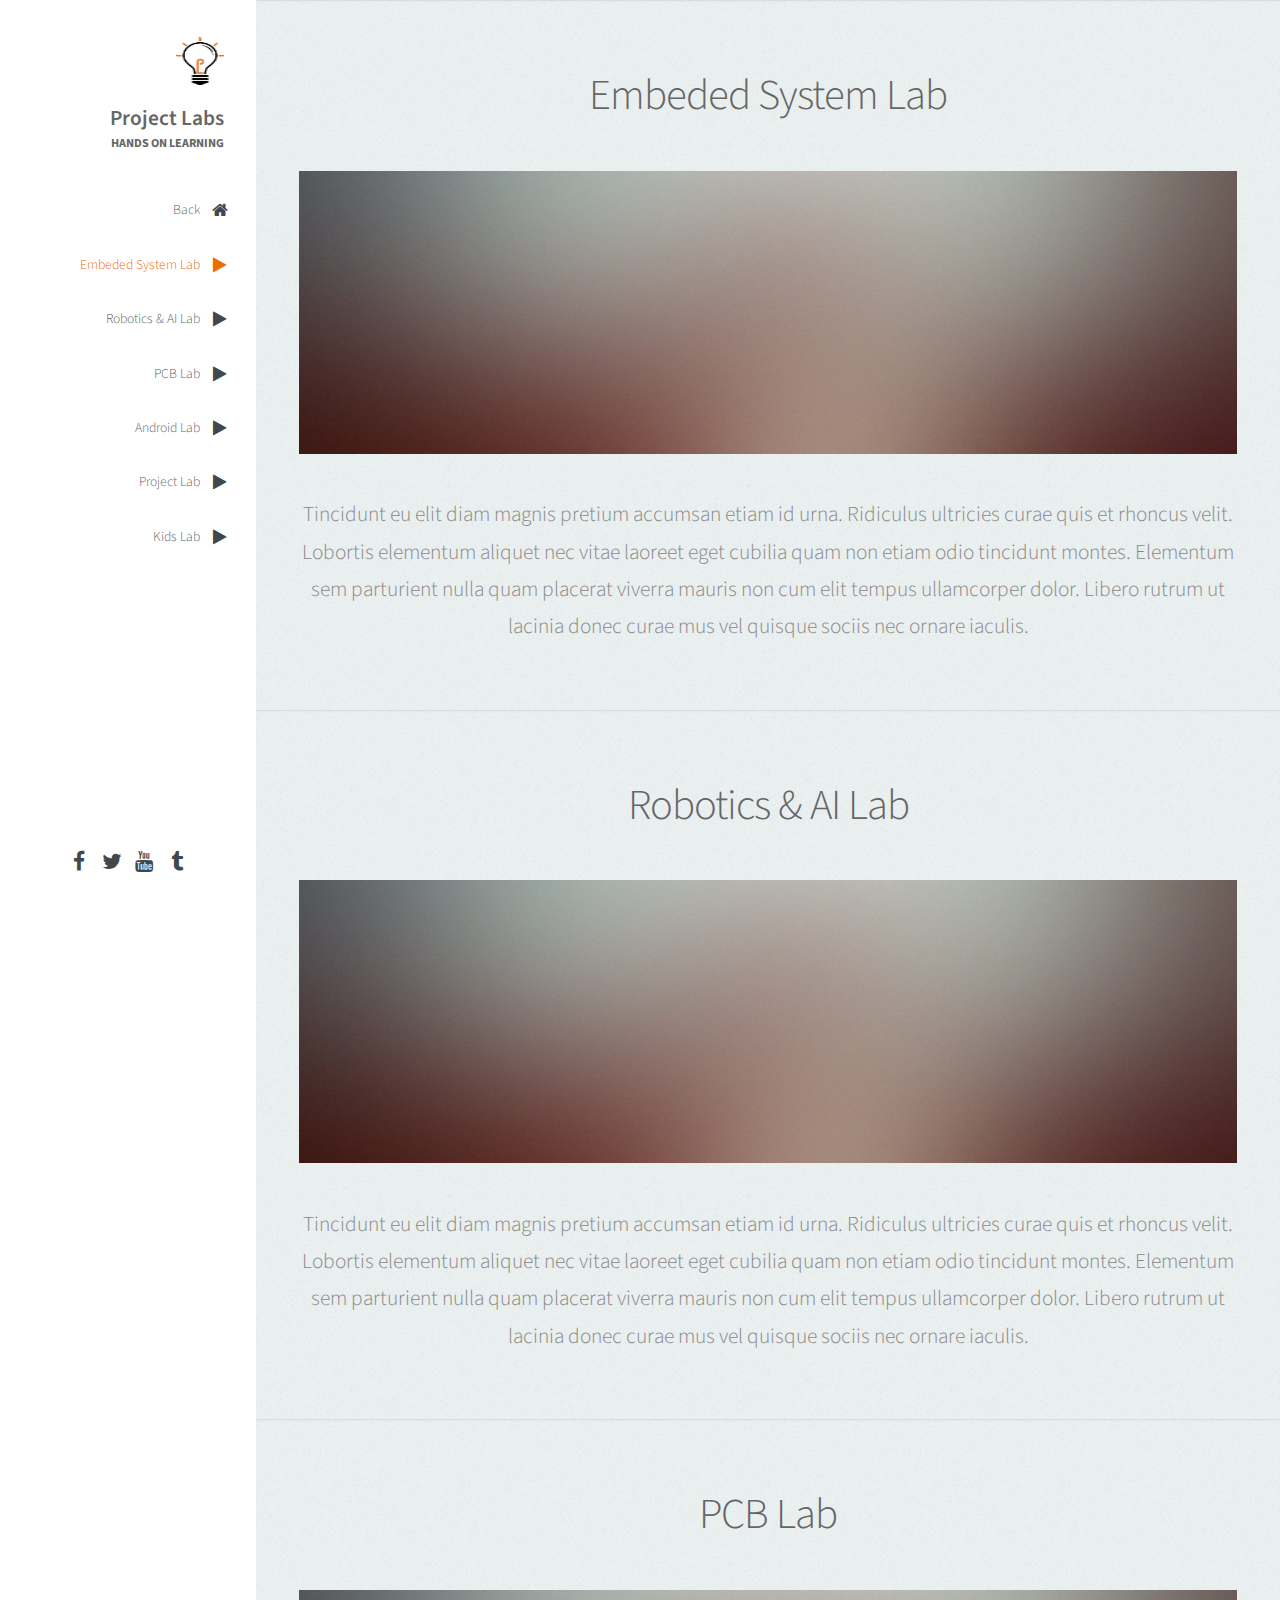
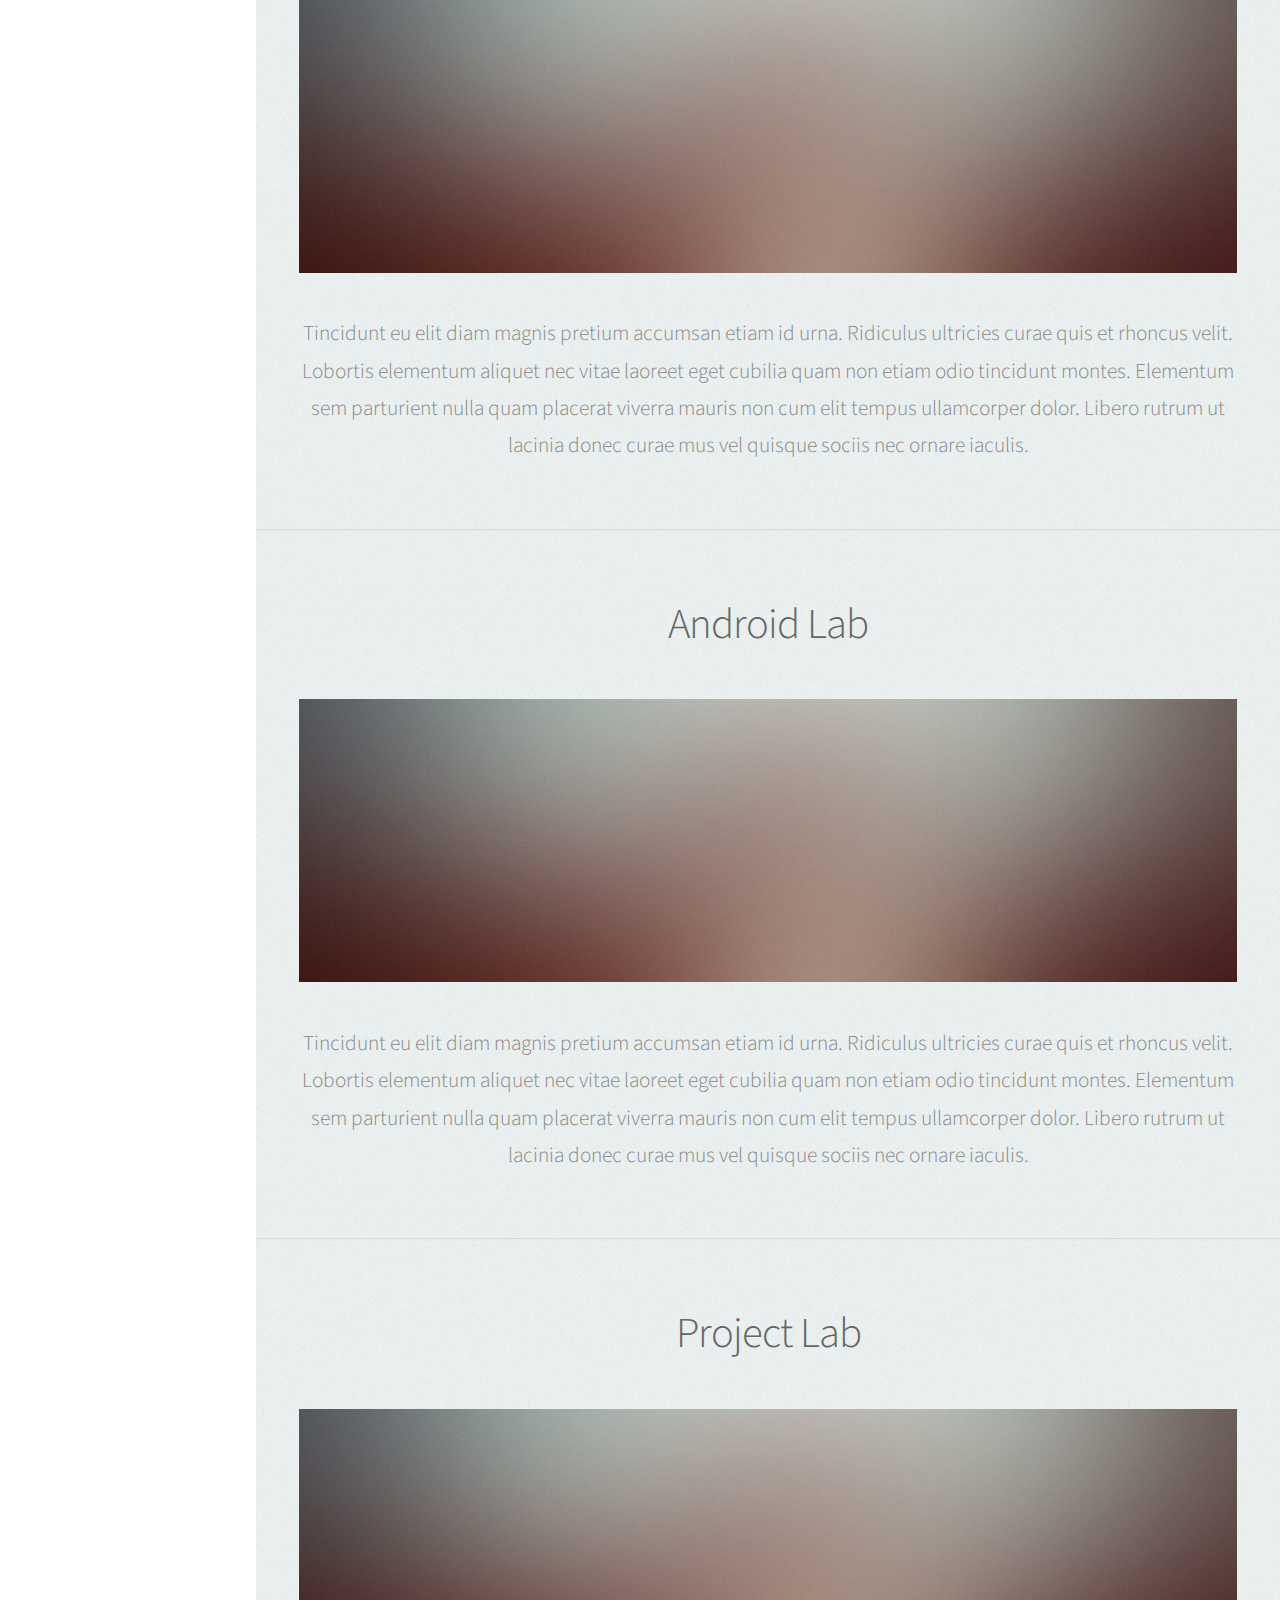
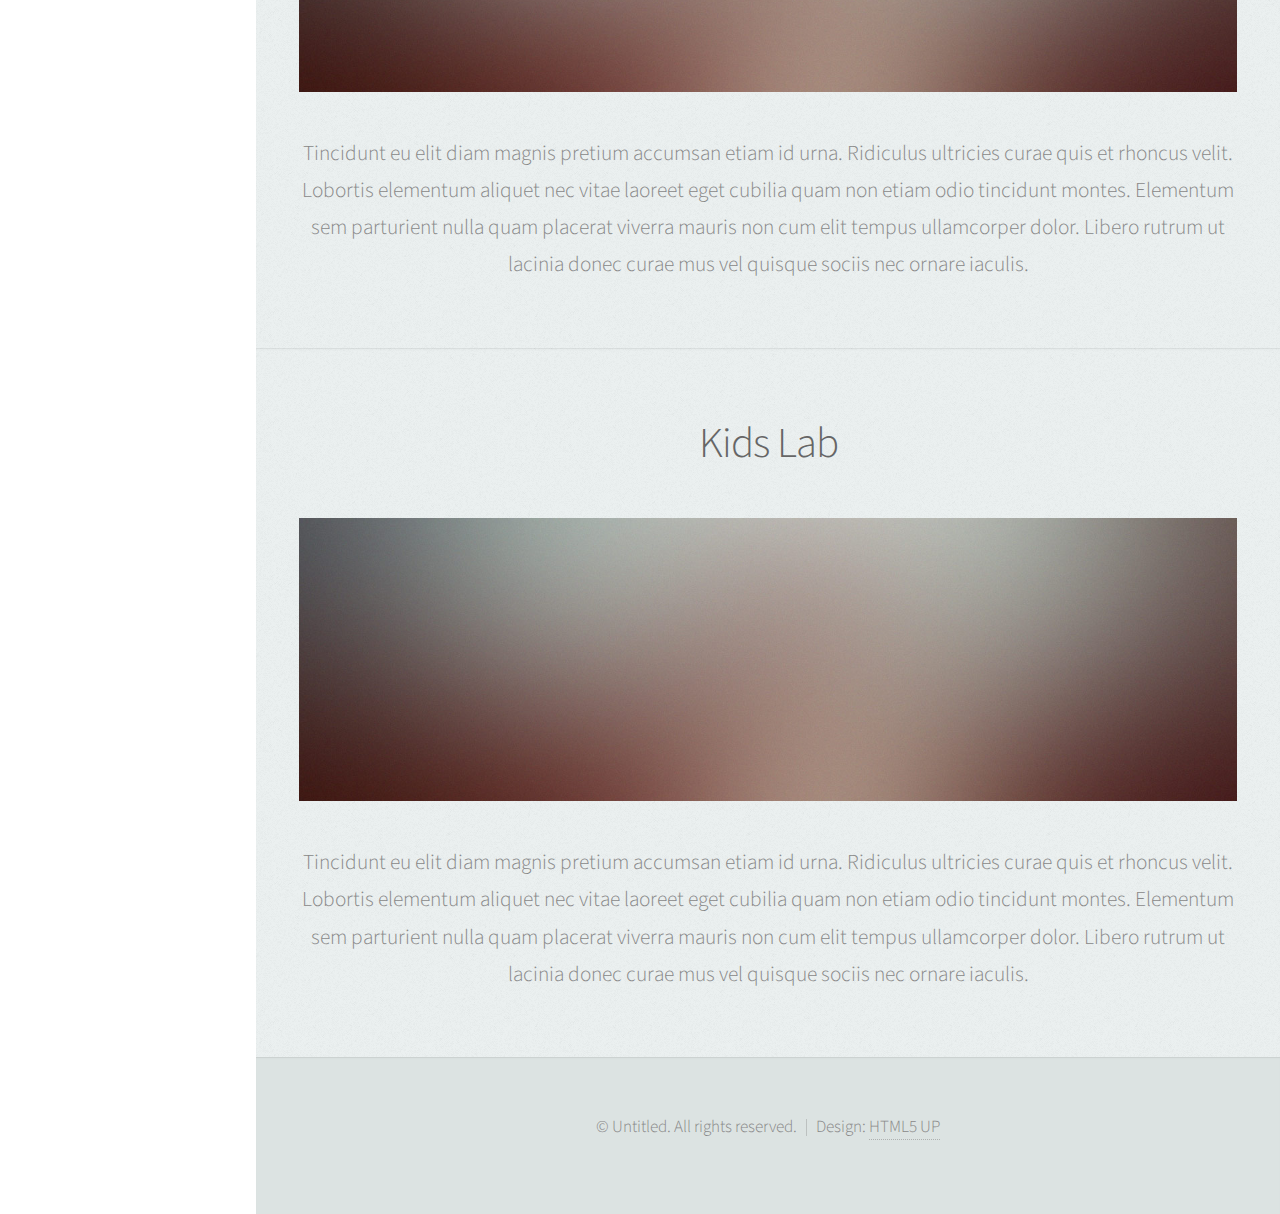
==== commit 8a188dec: "kunalkene1797" ====
--- a/Labs.html
+++ b/Labs.html
@@ -35,8 +35,8 @@
 					<!-- Logo -->
 						<div id="logo">
 							<span class="image avatar48"><img src="images/avatar.jpg" alt="" /></span>
-							<h1 id="title">ProjectLabs</h1>
-							<p>Hands On Learning</p>
+							<h1 id="title">Project Labs</h1>
+							<p>HANDS ON LEARNING</p>
 						</div>
 
 					<!-- Nav -->
@@ -56,12 +56,12 @@
 							-->
 							<ul>
 							<li><a href="index.html" class="skel-layers-ignoreHref"><span class="icon fa-home">Back</span></a></li>
-								<li><a href="#esl"><span class="icon fa-play">Embeded System Lab</span></a></li>
-								<li><a href="#ral" id="portfolio-link" class="skel-layers-ignoreHref"><span class="icon fa-play">Robotics & AI Lab</span></a></li>
-								<li><a href="#pcbl" id="portfolio-link" class="skel-layers-ignoreHref"><span class="icon fa-play">PCB Lab</span></a></li>
-								<li><a href="#al" id="portfolio-link" class="skel-layers-ignoreHref"><span class="icon fa-play">Android Lab</span></a></li>
-								<li><a href="#pl"><span class="icon fa-play">Project Lab</span></a></li>
-								<li><a href="#kl" id="contact-link" class="skel-layers-ignoreHref"><span class="icon fa-play">Kids Lab</span></a></li>
+								<li><a href="#esl" id="esl-link" class="skel-layers-ignoreHref"><span class="icon fa-play">Embeded System Lab</span></a></li>
+								<li><a href="#ral" id="ral-link" class="skel-layers-ignoreHref"><span class="icon fa-play">Robotics & AI Lab</span></a></li>
+								<li><a href="#pcbl" id="pcbl-link" class="skel-layers-ignoreHref"><span class="icon fa-play">PCB Lab</span></a></li>
+								<li><a href="#al" id="al-link" class="skel-layers-ignoreHref"><span class="icon fa-play">Android Lab</span></a></li>
+								<li><a href="#pl" id="pl-link" class="skel-layers-ignoreHref"><span class="icon fa-play">Project Lab</span></a></li>
+								<li><a href="#kl" id="kl-link" class="skel-layers-ignoreHref"><span class="icon fa-play">Kids Lab</span></a></li>
 							</ul>
 						</nav>
 						
@@ -83,25 +83,6 @@
 
 		<!-- Main -->
 			<div id="main">
-
-				<!-- Intro -->
-					<section id="top" class="one dark cover">
-						<div class="container">
-
-							<header>
-								<h2 class="alt">Hi! I'm <strong>Prologue</strong>, a <a href="http://html5up.net/license">free</a> responsive<br />
-								site template designed by <a href="http://html5up.net">HTML5 UP</a>.</h2>
-								<p>Ligula scelerisque justo sem accumsan diam quis<br />
-								vitae natoque dictum sollicitudin elementum.</p>
-							</header>
-							
-							<footer>
-								<a href="#portfolio" class="button scrolly">Magna Aliquam</a>
-							</footer>
-
-						</div>
-					</section>
-					
 
 				<!-- About Me -->
 					
--- a/css/style.css
+++ b/css/style.css
@@ -538,7 +538,7 @@
 		height: 100%;
 		color: #fff;
 		background: #FFF;
-		box-shadow: inset -0.25em 0 0.25em 0 rgba(0,0,0,0.1);
+		/*box-shadow: inset -0.25em 0 0.25em 0 rgba(0,0,0,0.1);*/
 		text-align: right;
 	}
 	
@@ -601,7 +601,7 @@
 		{
 			position: relative;
 			display: block;
-			font-size: 0.6em;
+			font-size: 0.57em;
 			color: #666666;
 			line-height: 1.25em;
 			font-weight:bold;
@@ -661,9 +661,9 @@
 
 					#nav ul li a.active
 					{
-						background: rgba(0,0,0,0.15);
-						box-shadow: inset 0 0 0.25em 0 rgba(0,0,0,0.125);
-						color: #666666;
+						/*background: rgba(0,0,0,0.15);*/
+						/*box-shadow: inset 0 0 0.25em 0 rgba(0,0,0,0.125);*/
+						color: #ef6c00;
 					}
 
 						#nav ul li a.active span
@@ -725,7 +725,7 @@
 			margin: 0;
 			overflow: hidden;
 			padding: 4em 0;
-			box-shadow: inset 0 1px 0 0 rgba(0,0,0,0.05), inset 0 0.1em 0.1em 0 rgba(0,0,0,0.025);
+            box-shadow: inset 0 1px 0 0 rgba(0,0,0,0.05), inset 0 0.1em 0.1em 0 rgba(0,0,0,0.025);
 			text-align: center;
 			background-image: url('images/overlay.png');
 		}
